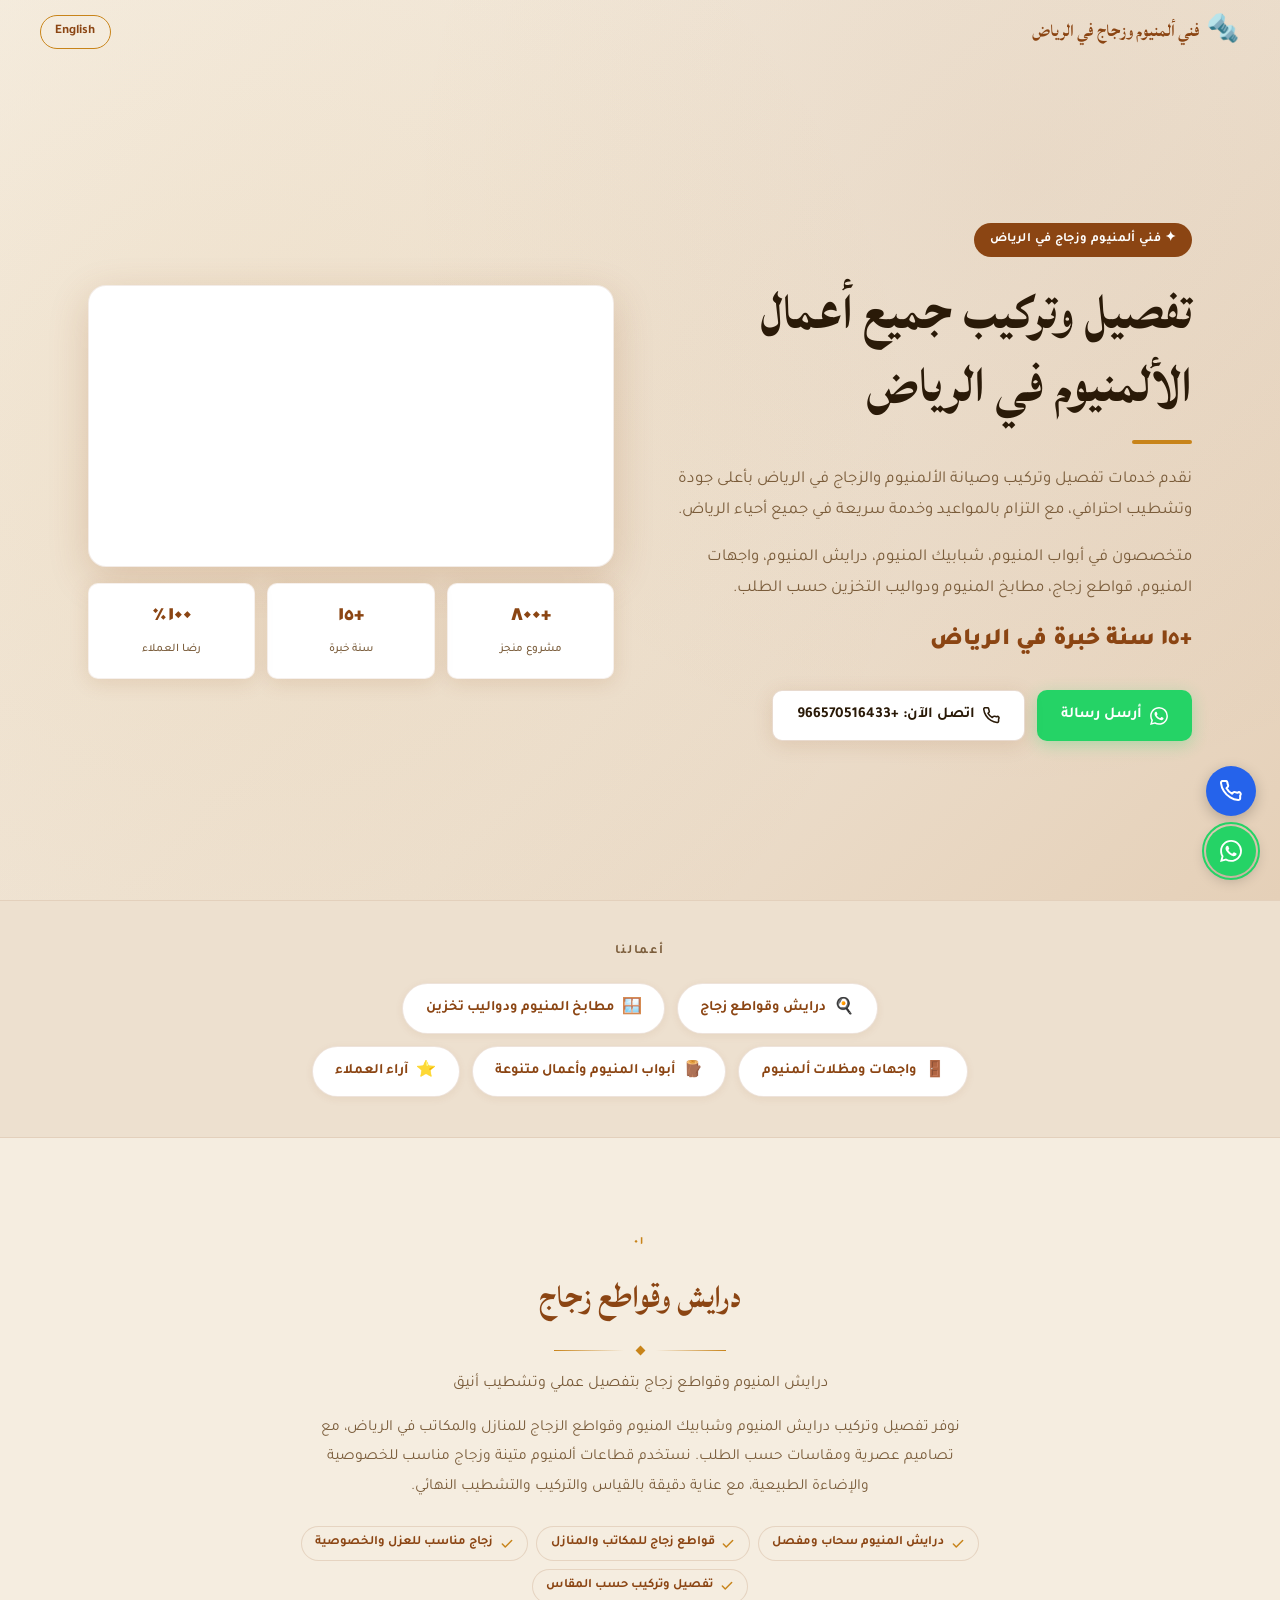
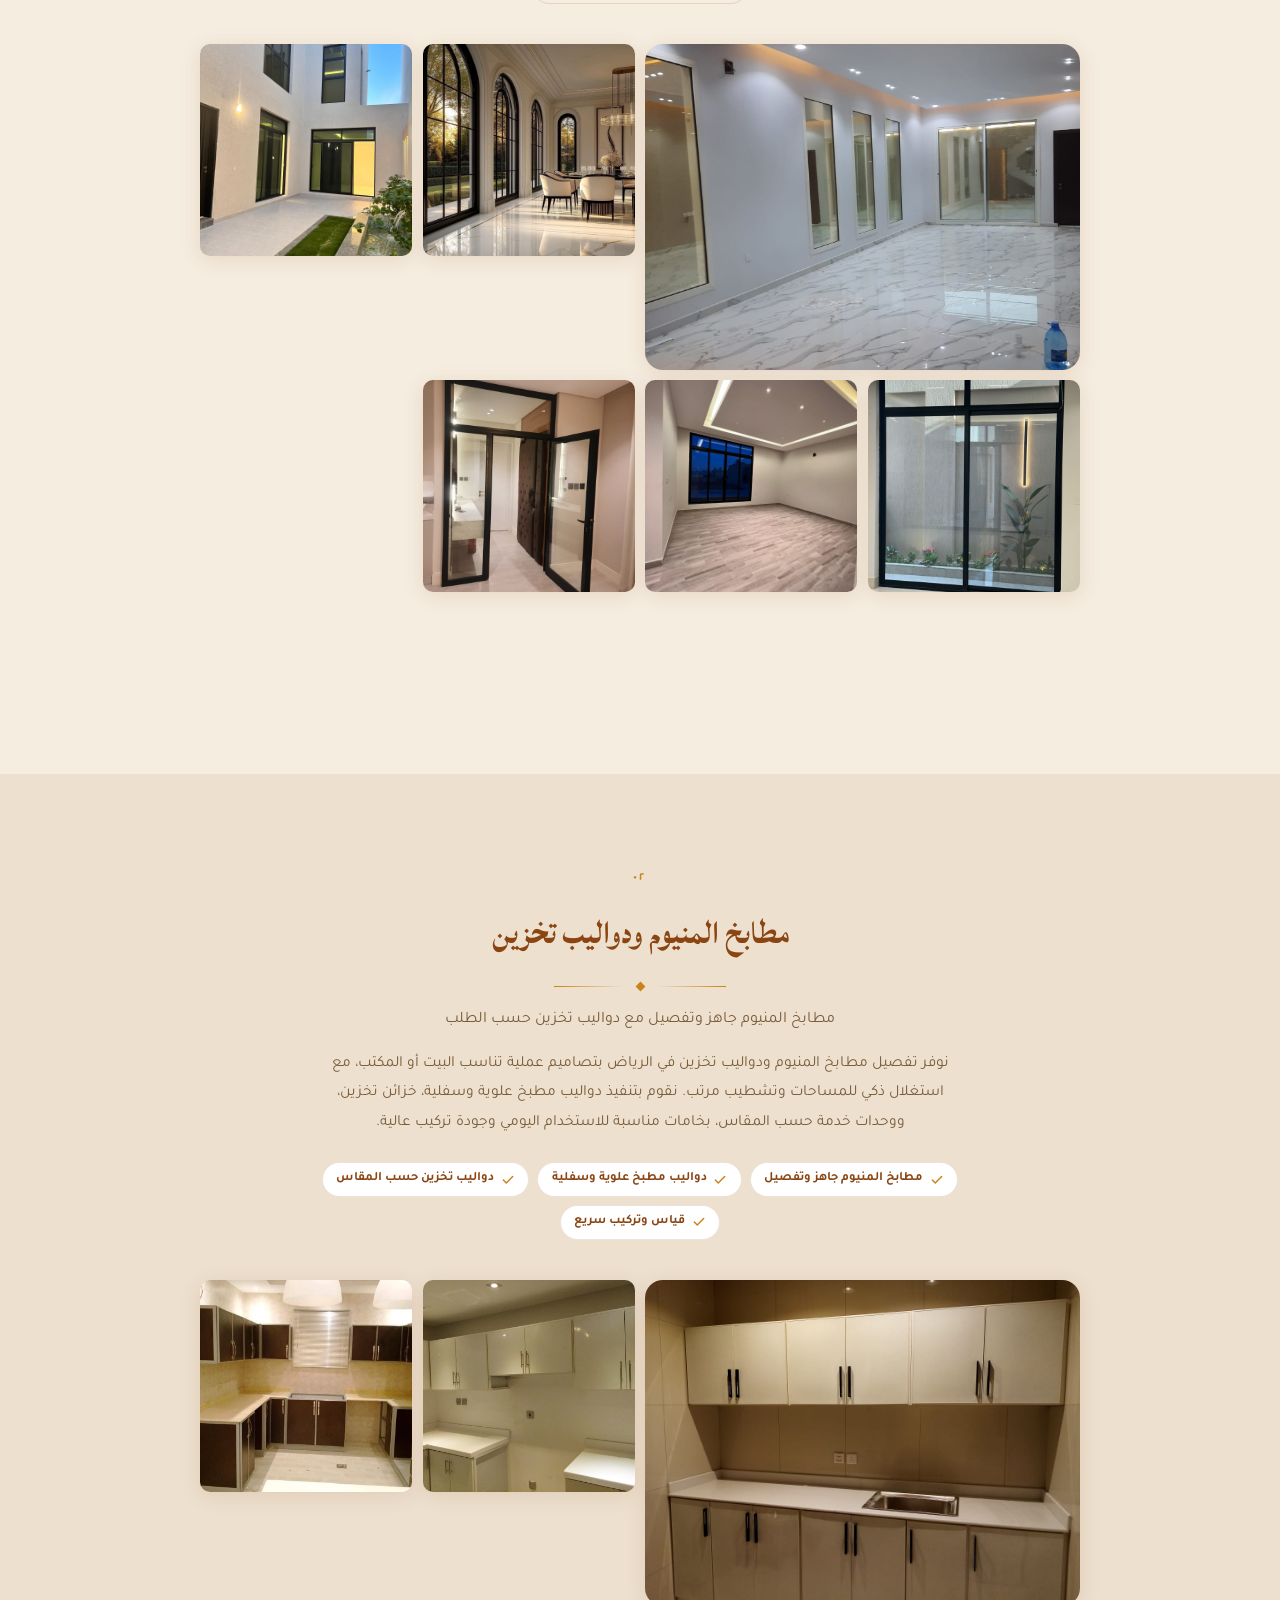
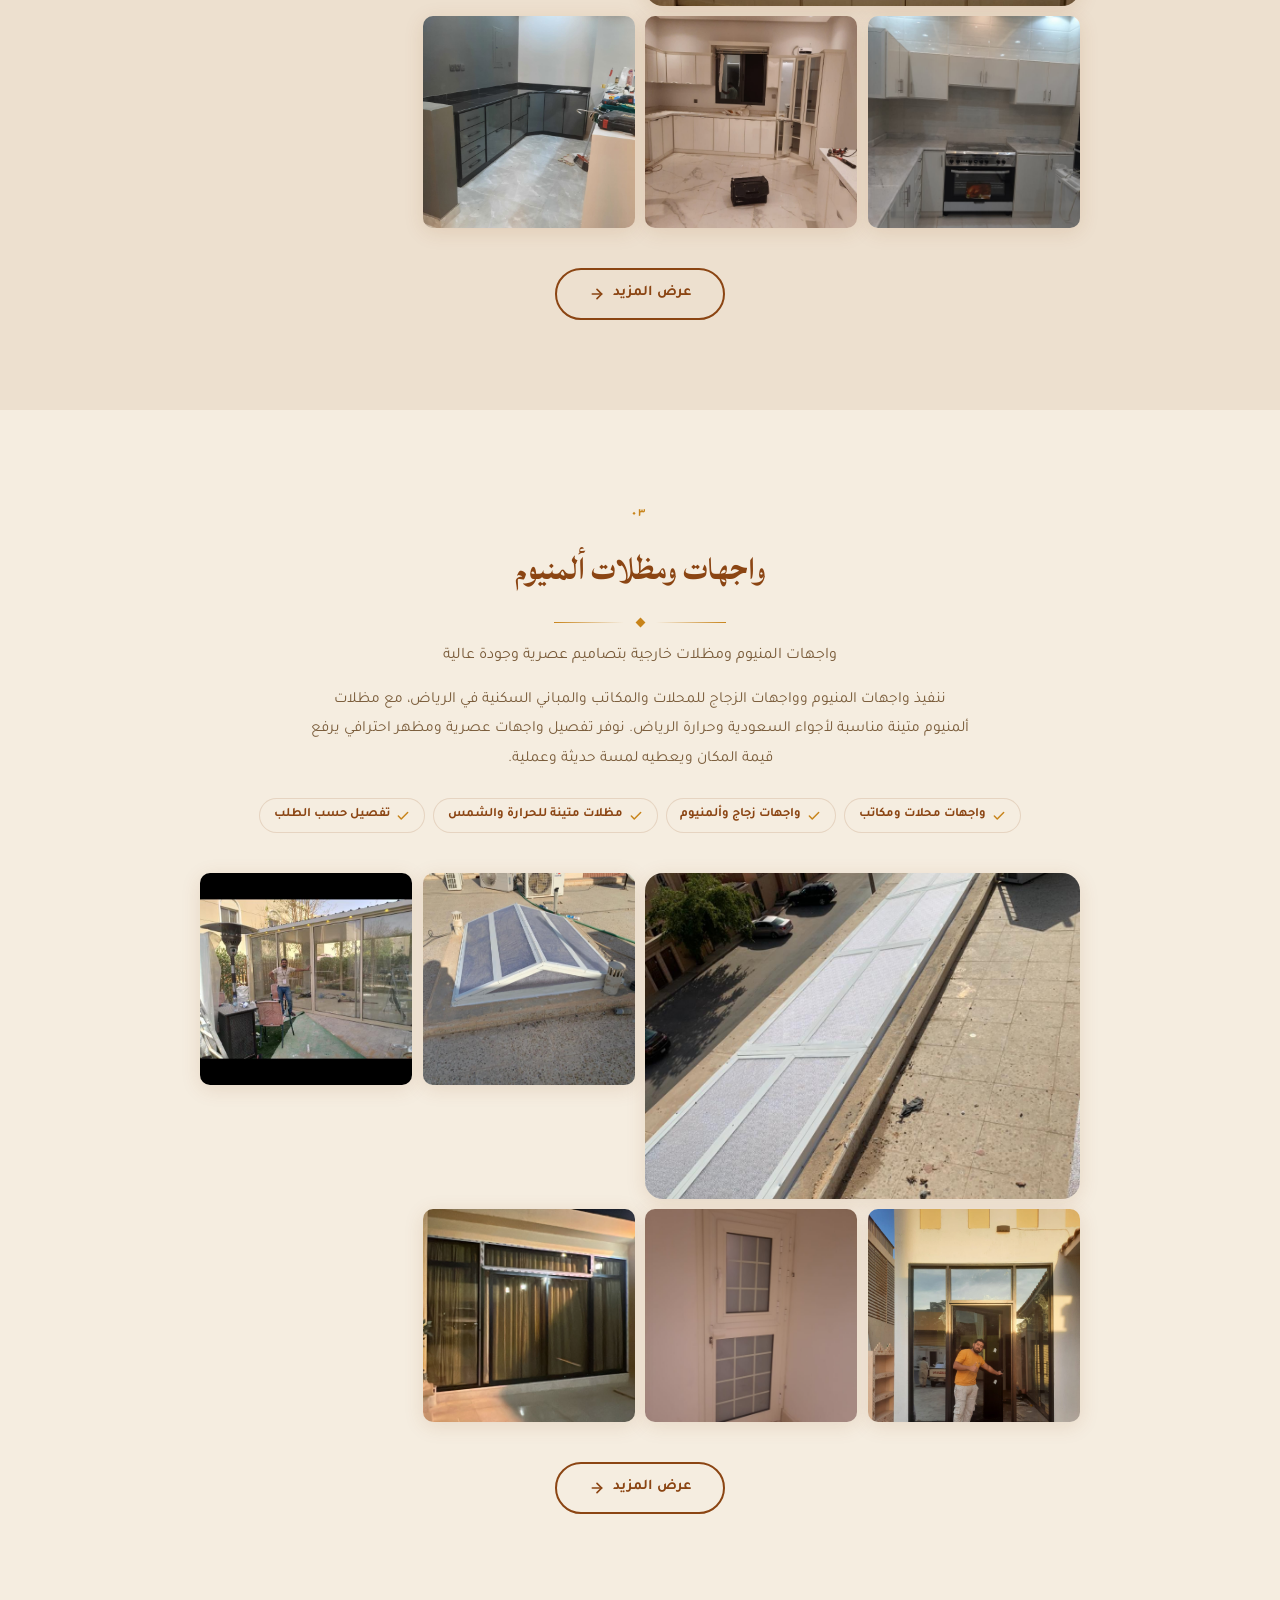
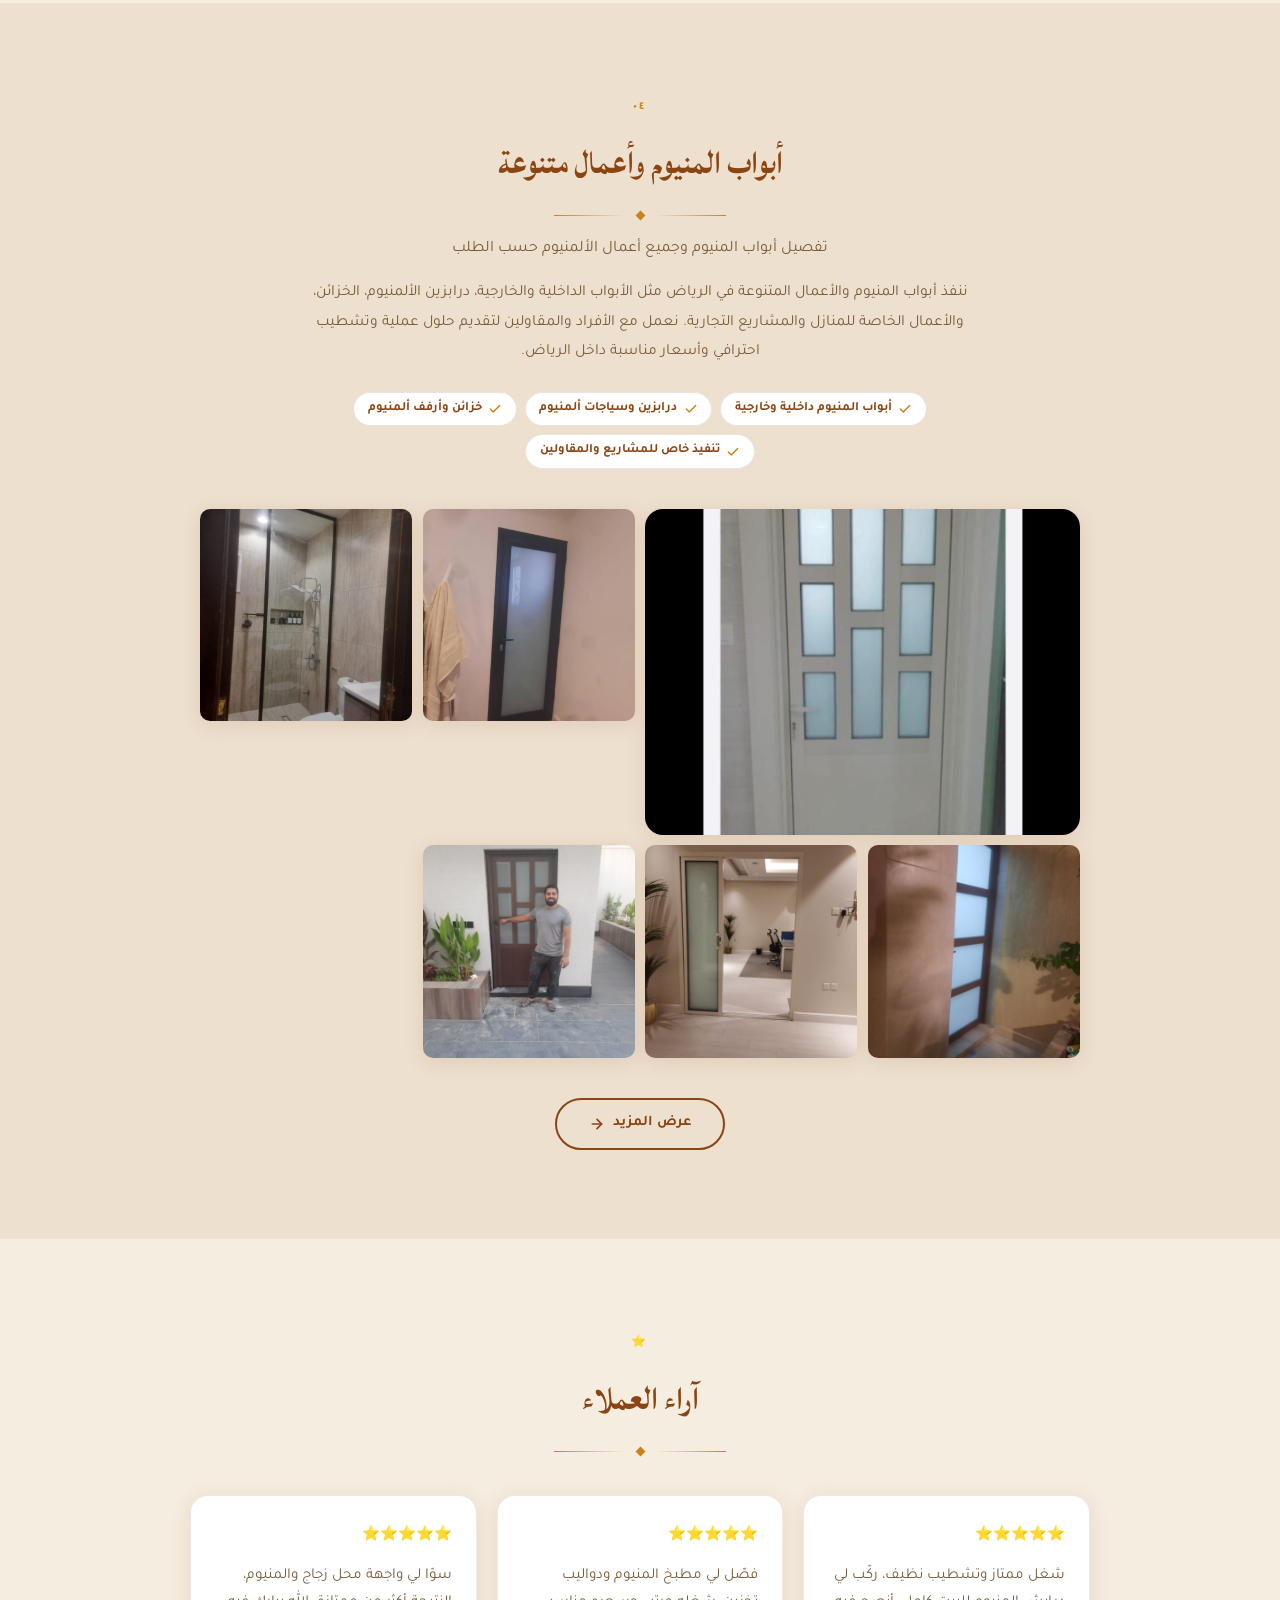
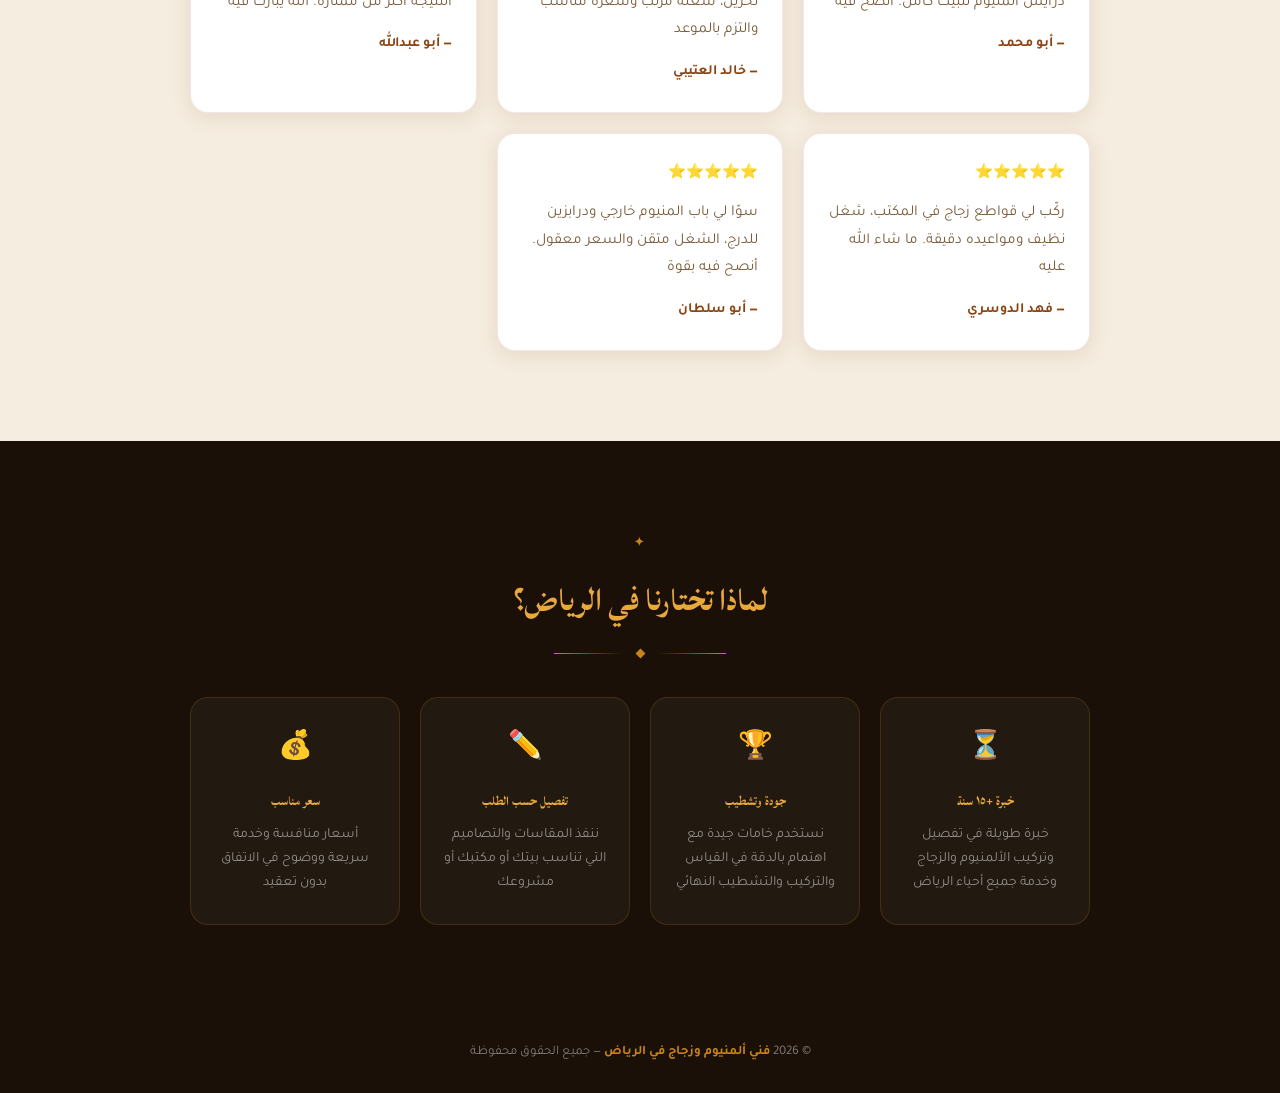
==== index.html @ 31d403f0 "rebuild whole" ====
<!DOCTYPE html>
<html lang="ar" dir="rtl">
<head>
  <meta charset="UTF-8">
  <meta name="viewport" content="width=device-width, initial-scale=1.0, viewport-fit=cover">
  <meta http-equiv="X-UA-Compatible" content="IE=edge">

  <title>فني ألمنيوم وزجاج في الرياض | درايش وقواطع زجاج – واجهات ومظلات ألمنيوم</title>
  <meta name="description" content="فني ألمنيوم وزجاج في الرياض متخصص في تفصيل وتركيب أبواب المنيوم وشبابيك المنيوم ودرايش المنيوم وواجهات المنيوم وقواطع زجاج ومطابخ المنيوم ودواليب تخزين. خدمة سريعة وجودة عالية في جميع أحياء الرياض.">
  <meta name="keywords" content="فني المنيوم الرياض,ألمنيوم الرياض,ابواب المنيوم الرياض,شبابيك المنيوم الرياض,درايش المنيوم الرياض,واجهات المنيوم الرياض,قواطع زجاج الرياض,مطابخ المنيوم الرياض,دواليب تخزين الرياض,تفصيل المنيوم الرياض,تركيب المنيوم الرياض,زجاج والمنيوم السعودية,محل المنيوم الرياض,ورشة المنيوم الرياض,صيانة المنيوم الرياض,المنيوم شمال الرياض,المنيوم جنوب الرياض,المنيوم شرق الرياض,المنيوم غرب الرياض,مقاول المنيوم الرياض,افضل فني المنيوم الرياض,المنيوم رخيص الرياض,شركة المنيوم الرياض,زجاج سيكوريت الرياض,مظلات المنيوم الرياض,درابزين المنيوم الرياض">
  <meta name="robots" content="index, follow, max-snippet:-1, max-image-preview:large">
  <meta name="author" content="فني ألمنيوم وزجاج في الرياض">

  <meta name="geo.region" content="SA-01">
  <meta name="geo.placename" content="Riyadh, Saudi Arabia">
  <meta name="geo.position" content="24.786028;46.684167">
  <meta name="ICBM" content="24.786028, 46.684167">

  <link rel="canonical" href="https://www.aluminumfabricatorriydh.com/">
  <link rel="alternate" hreflang="ar" href="/">
  <link rel="alternate" hreflang="en" href="/en/">
  <link rel="alternate" hreflang="x-default" href="https://www.aluminumfabricatorriydh.com/">

  <meta property="og:type" content="website">
  <meta property="og:url" content="https://www.aluminumfabricatorriydh.com/">
  <meta property="og:title" content="فني ألمنيوم وزجاج في الرياض">
  <meta property="og:description" content="فني ألمنيوم وزجاج في الرياض متخصص في تفصيل وتركيب أبواب المنيوم وشبابيك المنيوم ودرايش المنيوم وواجهات المنيوم وقواطع زجاج ومطابخ المنيوم ودواليب تخزين. خدمة سريعة وجودة عالية في جميع أحياء الرياض.">
  <meta property="og:image" content="https://www.aluminumfabricatorriydh.com/images/og.jpg">
  <meta property="og:locale" content="ar">

  <meta name="twitter:card" content="summary_large_image">
  <meta name="twitter:title" content="فني ألمنيوم وزجاج في الرياض">
  <meta name="twitter:description" content="فني ألمنيوم وزجاج في الرياض متخصص في تفصيل وتركيب أبواب المنيوم وشبابيك المنيوم ودرايش المنيوم وواجهات المنيوم وقواطع زجاج ومطابخ المنيوم ودواليب تخزين. خدمة سريعة وجودة عالية في جميع أحياء الرياض.">
  <meta name="twitter:image" content="https://www.aluminumfabricatorriydh.com/images/og.jpg">

  <script type="application/ld+json">
  {
    "@context":"https://schema.org",
    "@type":"LocalBusiness",
    "name":"فني ألمنيوم وزجاج في الرياض",
    "description":"فني ألمنيوم وزجاج في الرياض متخصص في تفصيل وتركيب أبواب المنيوم وشبابيك المنيوم ودرايش المنيوم وواجهات المنيوم وقواطع زجاج ومطابخ المنيوم ودواليب تخزين. خدمة سريعة وجودة عالية في جميع أحياء الرياض.",
    "url":"https://www.aluminumfabricatorriydh.com/",
    "telephone":"+966570516433",
    "image":"https://www.aluminumfabricatorriydh.com/images/og.jpg",
    "address":{
      "@type":"PostalAddress",
      "addressLocality":"الرياض",
      "addressRegion":"منطقة الرياض",
      "addressCountry":"SA",
      "postalCode":"11564"
    },
    "geo":{
      "@type":"GeoCoordinates",
      "latitude":"24.786028",
      "longitude":"46.684167"
    },
    "areaServed":[
      {"@type":"City","name":"الرياض"},
      {"@type":"City","name":"Riyadh"},
      {"@type":"Place","name":"شمال الرياض"},
      {"@type":"Place","name":"جنوب الرياض"},
      {"@type":"Place","name":"شرق الرياض"},
      {"@type":"Place","name":"غرب الرياض"}
    ],
    "aggregateRating":{
      "@type":"AggregateRating",
      "ratingValue":"4.9",
      "reviewCount":"87",
      "bestRating":"5"
    },
    "priceRange":"$$",
    "openingHours":"Sa-Th 08:00-20:00",
    "hasOfferCatalog":{
      "@type":"OfferCatalog",
      "name":"أعمالنا",
      "itemListElement":[
        {"@type":"Offer","itemOffered":{"@type":"Service","name":"درايش وقواطع زجاج"}},
        {"@type":"Offer","itemOffered":{"@type":"Service","name":"مطابخ المنيوم ودواليب تخزين"}},
        {"@type":"Offer","itemOffered":{"@type":"Service","name":"واجهات ومظلات ألمنيوم"}},
        {"@type":"Offer","itemOffered":{"@type":"Service","name":"أبواب المنيوم وأعمال متنوعة"}}
      ]
    }
  }
  </script>

  <link rel="preconnect" href="https://fonts.googleapis.com">
  <link rel="preconnect" href="https://fonts.gstatic.com" crossorigin>
  <link rel="stylesheet" href="/css/main.css">
  <link rel="icon" type="image/png" href="/images/favicon.png">
</head>
<body>

<!-- NAV -->
<nav class="nav" role="navigation" aria-label="Main navigation">
  <a href="/" class="nav__logo">
    <span class="nav__logo-icon">🔩</span>
    فني ألمنيوم وزجاج في الرياض
  </a>
  <a href="/en/" class="lang-switch" aria-label="Switch language">English</a>
</nav>

<!-- HERO -->
<section id="hero" class="hero" aria-label="Hero">
  <div class="hero__inner">
    <div class="hero__visual animate">
      <div class="hero__map-card">
        <iframe src="https://maps.google.com/maps?q=24.786028,46.684167&z=15&output=embed" allowfullscreen loading="lazy" referrerpolicy="no-referrer-when-downgrade" title="موقعنا" aria-label="خريطة موقعنا"></iframe>
      </div>
      <div class="hero__stats">
        <div class="hero__stat">
          <span class="hero__stat-num">+٨٠٠</span>
          <span class="hero__stat-label">مشروع منجز</span>
        </div>
        <div class="hero__stat">
          <span class="hero__stat-num">+١٥</span>
          <span class="hero__stat-label">سنة خبرة</span>
        </div>
        <div class="hero__stat">
          <span class="hero__stat-num">١٠٠٪</span>
          <span class="hero__stat-label">رضا العملاء</span>
        </div>
      </div>
    </div>
    <div class="hero__text animate">
      <span class="hero__badge">✦ فني ألمنيوم وزجاج في الرياض</span>
      <h1 class="hero__heading">تفصيل وتركيب جميع أعمال الألمنيوم في الرياض</h1>
      <div class="hero__divider"></div>
      <p class="hero__desc">نقدم خدمات تفصيل وتركيب وصيانة الألمنيوم والزجاج في الرياض بأعلى جودة وتشطيب احترافي، مع التزام بالمواعيد وخدمة سريعة في جميع أحياء الرياض.</p>
      <p class="hero__desc">متخصصون في أبواب المنيوم، شبابيك المنيوم، درايش المنيوم، واجهات المنيوم، قواطع زجاج، مطابخ المنيوم ودواليب التخزين حسب الطلب.</p>
      <p class="hero__years">+١٥ سنة خبرة في الرياض</p>
      <div class="hero__btns">
        <a href="https://wa.me/966570516433" target="_blank" rel="noopener noreferrer" class="hero__btn hero__btn--wa">
          <svg width="18" height="18" viewBox="0 0 24 24" fill="currentColor" aria-hidden="true"><path d="M17.472 14.382c-.297-.149-1.758-.867-2.03-.967-.273-.099-.471-.148-.67.15-.197.297-.767.966-.94 1.164-.173.199-.347.223-.644.075-.297-.15-1.255-.463-2.39-1.475-.883-.788-1.48-1.761-1.653-2.059-.173-.297-.018-.458.13-.606.134-.133.298-.347.446-.52.149-.174.198-.298.298-.497.099-.198.05-.371-.025-.52-.075-.149-.669-1.612-.916-2.207-.242-.579-.487-.5-.669-.51-.173-.008-.371-.01-.57-.01-.198 0-.52.074-.792.372-.272.297-1.04 1.016-1.04 2.479 0 1.462 1.065 2.875 1.213 3.074.149.198 2.096 3.2 5.077 4.487.709.306 1.262.489 1.694.625.712.227 1.36.195 1.871.118.571-.085 1.758-.719 2.006-1.413.248-.694.248-1.289.173-1.413-.074-.124-.272-.198-.57-.347m-5.421 7.403h-.004a9.87 9.87 0 01-5.031-1.378l-.361-.214-3.741.982.998-3.648-.235-.374a9.86 9.86 0 01-1.51-5.26c.001-5.45 4.436-9.884 9.888-9.884 2.64 0 5.122 1.03 6.988 2.898a9.825 9.825 0 012.893 6.994c-.003 5.45-4.437 9.884-9.885 9.884m8.413-18.297A11.815 11.815 0 0012.05 0C5.495 0 .16 5.335.157 11.892c0 2.096.547 4.142 1.588 5.945L.057 24l6.305-1.654a11.882 11.882 0 005.683 1.448h.005c6.554 0 11.89-5.335 11.893-11.893a11.821 11.821 0 00-3.48-8.413z"/></svg>
          أرسل رسالة
        </a>
        <a href="tel:+966570516433" class="hero__btn hero__btn--phone">
          <svg width="17" height="17" viewBox="0 0 24 24" fill="none" stroke="currentColor" stroke-width="2.2" stroke-linecap="round" stroke-linejoin="round" aria-hidden="true"><path d="M22 16.92v3a2 2 0 01-2.18 2 19.79 19.79 0 01-8.63-3.07A19.5 19.5 0 014.15 12 19.79 19.79 0 011.08 3.33 2 2 0 013.06 1h3a2 2 0 012 1.72c.127.96.361 1.903.7 2.81a2 2 0 01-.45 2.11L7.09 8.91a16 16 0 006 6l1.27-1.27a2 2 0 012.11-.45c.907.339 1.85.573 2.81.7A2 2 0 0122 16.92z"/></svg>
          اتصل الآن: +966570516433
        </a>
      </div>
    </div>
  </div>
</section>

<!-- SECTION NAV -->
<nav class="section-nav" aria-label="Jump to section">
  <p class="section-nav__title">أعمالنا</p>
  <div class="section-nav__grid">
    <a href="#section-1" class="section-nav__btn"><span class="section-nav__btn-icon">🍳</span> درايش وقواطع زجاج</a>
    <a href="#section-2" class="section-nav__btn"><span class="section-nav__btn-icon">🪟</span> مطابخ المنيوم ودواليب تخزين</a>
    <a href="#section-3" class="section-nav__btn"><span class="section-nav__btn-icon">🚪</span> واجهات ومظلات ألمنيوم</a>
    <a href="#section-4" class="section-nav__btn"><span class="section-nav__btn-icon">🪵</span> أبواب المنيوم وأعمال متنوعة</a>
    <a href="#reviews" class="section-nav__btn"><span class="section-nav__btn-icon">⭐</span> آراء العملاء</a>
  </div>
</nav>

<!-- SECTION 1 -->
<section id="section-1" class="section" aria-labelledby="s1-heading">
  <div class="section__top animate">
    <div class="section__top-inner">
      <span class="section__label">٠١</span>
      <h2 class="section__title" id="s1-heading">درايش وقواطع زجاج</h2>
      <div class="ornament"><div class="ornament__diamond"></div></div>
      <p class="section__subtitle">درايش المنيوم وقواطع زجاج بتفصيل عملي وتشطيب أنيق</p>
      <p class="section__desc">نوفر تفصيل وتركيب درايش المنيوم وشبابيك المنيوم وقواطع الزجاج للمنازل والمكاتب في الرياض، مع تصاميم عصرية ومقاسات حسب الطلب. نستخدم قطاعات ألمنيوم متينة وزجاج مناسب للخصوصية والإضاءة الطبيعية، مع عناية دقيقة بالقياس والتركيب والتشطيب النهائي.</p>
      <ul class="section__features" aria-label="Key features">
        <li class="section__feature"><svg width="14" height="14" viewBox="0 0 24 24" fill="none" stroke="currentColor" stroke-width="2.5" stroke-linecap="round" stroke-linejoin="round" aria-hidden="true"><polyline points="20 6 9 17 4 12"/></svg> درايش المنيوم سحاب ومفصل</li>
        <li class="section__feature"><svg width="14" height="14" viewBox="0 0 24 24" fill="none" stroke="currentColor" stroke-width="2.5" stroke-linecap="round" stroke-linejoin="round" aria-hidden="true"><polyline points="20 6 9 17 4 12"/></svg> قواطع زجاج للمكاتب والمنازل</li>
        <li class="section__feature"><svg width="14" height="14" viewBox="0 0 24 24" fill="none" stroke="currentColor" stroke-width="2.5" stroke-linecap="round" stroke-linejoin="round" aria-hidden="true"><polyline points="20 6 9 17 4 12"/></svg> زجاج مناسب للعزل والخصوصية</li>
        <li class="section__feature"><svg width="14" height="14" viewBox="0 0 24 24" fill="none" stroke="currentColor" stroke-width="2.5" stroke-linecap="round" stroke-linejoin="round" aria-hidden="true"><polyline points="20 6 9 17 4 12"/></svg> تفصيل وتركيب حسب المقاس</li>
      </ul>
    </div>
  </div>
  <div class="gallery animate" role="list">
    <div class="gallery__item" data-src="/images/s1_1.jpeg" role="listitem button" tabindex="0" aria-label="View image 1"><img src="/images/s1_1.jpeg" alt="درايش وقواطع زجاج – 1" loading="lazy" width="600" height="450"><div class="gallery__item__overlay" aria-hidden="true"><div class="gallery__item__overlay-icon"><svg width="18" height="18" viewBox="0 0 24 24" fill="none" stroke="currentColor" stroke-width="2.5" stroke-linecap="round" stroke-linejoin="round"><circle cx="11" cy="11" r="8"/><line x1="21" y1="21" x2="16.65" y2="16.65"/><line x1="11" y1="8" x2="11" y2="14"/><line x1="8" y1="11" x2="14" y2="11"/></svg></div></div></div>
    <div class="gallery__item" data-src="/images/s1_2.jpeg" role="listitem button" tabindex="0" aria-label="View image 2"><img src="/images/s1_2.jpeg" alt="درايش وقواطع زجاج – 2" loading="lazy" width="600" height="450"><div class="gallery__item__overlay" aria-hidden="true"><div class="gallery__item__overlay-icon"><svg width="18" height="18" viewBox="0 0 24 24" fill="none" stroke="currentColor" stroke-width="2.5" stroke-linecap="round" stroke-linejoin="round"><circle cx="11" cy="11" r="8"/><line x1="21" y1="21" x2="16.65" y2="16.65"/><line x1="11" y1="8" x2="11" y2="14"/><line x1="8" y1="11" x2="14" y2="11"/></svg></div></div></div>
    <div class="gallery__item" data-src="/images/s1_n.jpeg" role="listitem button" tabindex="0" aria-label="View image 3"><img src="/images/s1_n.jpeg" alt="درايش وقواطع زجاج – 3" loading="lazy" width="600" height="450"><div class="gallery__item__overlay" aria-hidden="true"><div class="gallery__item__overlay-icon"><svg width="18" height="18" viewBox="0 0 24 24" fill="none" stroke="currentColor" stroke-width="2.5" stroke-linecap="round" stroke-linejoin="round"><circle cx="11" cy="11" r="8"/><line x1="21" y1="21" x2="16.65" y2="16.65"/><line x1="11" y1="8" x2="11" y2="14"/><line x1="8" y1="11" x2="14" y2="11"/></svg></div></div></div>
    <div class="gallery__item" data-src="/images/s1_n2.jpeg" role="listitem button" tabindex="0" aria-label="View image 4"><img src="/images/s1_n2.jpeg" alt="درايش وقواطع زجاج – 4" loading="lazy" width="600" height="450"><div class="gallery__item__overlay" aria-hidden="true"><div class="gallery__item__overlay-icon"><svg width="18" height="18" viewBox="0 0 24 24" fill="none" stroke="currentColor" stroke-width="2.5" stroke-linecap="round" stroke-linejoin="round"><circle cx="11" cy="11" r="8"/><line x1="21" y1="21" x2="16.65" y2="16.65"/><line x1="11" y1="8" x2="11" y2="14"/><line x1="8" y1="11" x2="14" y2="11"/></svg></div></div></div>
    <div class="gallery__item" data-src="/images/s1_n3.jpeg" role="listitem button" tabindex="0" aria-label="View image 5"><img src="/images/s1_n3.jpeg" alt="درايش وقواطع زجاج – 5" loading="lazy" width="600" height="450"><div class="gallery__item__overlay" aria-hidden="true"><div class="gallery__item__overlay-icon"><svg width="18" height="18" viewBox="0 0 24 24" fill="none" stroke="currentColor" stroke-width="2.5" stroke-linecap="round" stroke-linejoin="round"><circle cx="11" cy="11" r="8"/><line x1="21" y1="21" x2="16.65" y2="16.65"/><line x1="11" y1="8" x2="11" y2="14"/><line x1="8" y1="11" x2="14" y2="11"/></svg></div></div></div>
    <div class="gallery__item" data-src="/images/s1_6.jpeg" role="listitem button" tabindex="0" aria-label="View image 6"><img src="/images/s1_6.jpeg" alt="درايش وقواطع زجاج – 6" loading="lazy" width="600" height="450"><div class="gallery__item__overlay" aria-hidden="true"><div class="gallery__item__overlay-icon"><svg width="18" height="18" viewBox="0 0 24 24" fill="none" stroke="currentColor" stroke-width="2.5" stroke-linecap="round" stroke-linejoin="round"><circle cx="11" cy="11" r="8"/><line x1="21" y1="21" x2="16.65" y2="16.65"/><line x1="11" y1="8" x2="11" y2="14"/><line x1="8" y1="11" x2="14" y2="11"/></svg></div></div></div>
  </div>
  <div class="section__btn-wrap animate"><a href="https://wa.me/966570516433" target="_blank" rel="noopener noreferrer" class="btn-primary"><span>عرض المزيد</span><svg width="16" height="16" viewBox="0 0 24 24" fill="none" stroke="currentColor" stroke-width="2.5" stroke-linecap="round" stroke-linejoin="round" aria-hidden="true"><line x1="5" y1="12" x2="19" y2="12"/><polyline points="12 5 19 12 12 19"/></svg></a></div>
</section>

<!-- SECTION 2 -->
<section id="section-2" class="section section--alt" aria-labelledby="s2-heading">
  <div class="section__top animate">
    <div class="section__top-inner">
      <span class="section__label">٠٢</span>
      <h2 class="section__title" id="s2-heading">مطابخ المنيوم ودواليب تخزين</h2>
      <div class="ornament"><div class="ornament__diamond"></div></div>
      <p class="section__subtitle">مطابخ المنيوم جاهز وتفصيل مع دواليب تخزين حسب الطلب</p>
      <p class="section__desc">نوفر تفصيل مطابخ المنيوم ودواليب تخزين في الرياض بتصاميم عملية تناسب البيت أو المكتب، مع استغلال ذكي للمساحات وتشطيب مرتب. نقوم بتنفيذ دواليب مطبخ علوية وسفلية، خزائن تخزين، ووحدات خدمة حسب المقاس، بخامات مناسبة للاستخدام اليومي وجودة تركيب عالية.</p>
      <ul class="section__features" aria-label="Key features">
        <li class="section__feature"><svg width="14" height="14" viewBox="0 0 24 24" fill="none" stroke="currentColor" stroke-width="2.5" stroke-linecap="round" stroke-linejoin="round" aria-hidden="true"><polyline points="20 6 9 17 4 12"/></svg> مطابخ المنيوم جاهز وتفصيل</li>
        <li class="section__feature"><svg width="14" height="14" viewBox="0 0 24 24" fill="none" stroke="currentColor" stroke-width="2.5" stroke-linecap="round" stroke-linejoin="round" aria-hidden="true"><polyline points="20 6 9 17 4 12"/></svg> دواليب مطبخ علوية وسفلية</li>
        <li class="section__feature"><svg width="14" height="14" viewBox="0 0 24 24" fill="none" stroke="currentColor" stroke-width="2.5" stroke-linecap="round" stroke-linejoin="round" aria-hidden="true"><polyline points="20 6 9 17 4 12"/></svg> دواليب تخزين حسب المقاس</li>
        <li class="section__feature"><svg width="14" height="14" viewBox="0 0 24 24" fill="none" stroke="currentColor" stroke-width="2.5" stroke-linecap="round" stroke-linejoin="round" aria-hidden="true"><polyline points="20 6 9 17 4 12"/></svg> قياس وتركيب سريع</li>
      </ul>
    </div>
  </div>
  <div class="gallery animate" role="list">
    <div class="gallery__item" data-src="/images/s2_1.jpeg" role="listitem button" tabindex="0" aria-label="View image 1"><img src="/images/s2_1.jpeg" alt="مطابخ المنيوم ودواليب تخزين – 1" loading="lazy" width="600" height="450"><div class="gallery__item__overlay" aria-hidden="true"><div class="gallery__item__overlay-icon"><svg width="18" height="18" viewBox="0 0 24 24" fill="none" stroke="currentColor" stroke-width="2.5" stroke-linecap="round" stroke-linejoin="round"><circle cx="11" cy="11" r="8"/><line x1="21" y1="21" x2="16.65" y2="16.65"/><line x1="11" y1="8" x2="11" y2="14"/><line x1="8" y1="11" x2="14" y2="11"/></svg></div></div></div>
    <div class="gallery__item" data-src="/images/s2_2.jpeg" role="listitem button" tabindex="0" aria-label="View image 2"><img src="/images/s2_2.jpeg" alt="مطابخ المنيوم ودواليب تخزين – 2" loading="lazy" width="600" height="450"><div class="gallery__item__overlay" aria-hidden="true"><div class="gallery__item__overlay-icon"><svg width="18" height="18" viewBox="0 0 24 24" fill="none" stroke="currentColor" stroke-width="2.5" stroke-linecap="round" stroke-linejoin="round"><circle cx="11" cy="11" r="8"/><line x1="21" y1="21" x2="16.65" y2="16.65"/><line x1="11" y1="8" x2="11" y2="14"/><line x1="8" y1="11" x2="14" y2="11"/></svg></div></div></div>
    <div class="gallery__item" data-src="/images/s2_3.jpeg" role="listitem button" tabindex="0" aria-label="View image 3"><img src="/images/s2_3.jpeg" alt="مطابخ المنيوم ودواليب تخزين – 3" loading="lazy" width="600" height="450"><div class="gallery__item__overlay" aria-hidden="true"><div class="gallery__item__overlay-icon"><svg width="18" height="18" viewBox="0 0 24 24" fill="none" stroke="currentColor" stroke-width="2.5" stroke-linecap="round" stroke-linejoin="round"><circle cx="11" cy="11" r="8"/><line x1="21" y1="21" x2="16.65" y2="16.65"/><line x1="11" y1="8" x2="11" y2="14"/><line x1="8" y1="11" x2="14" y2="11"/></svg></div></div></div>
    <div class="gallery__item" data-src="/images/s2_4.jpeg" role="listitem button" tabindex="0" aria-label="View image 4"><img src="/images/s2_4.jpeg" alt="مطابخ المنيوم ودواليب تخزين – 4" loading="lazy" width="600" height="450"><div class="gallery__item__overlay" aria-hidden="true"><div class="gallery__item__overlay-icon"><svg width="18" height="18" viewBox="0 0 24 24" fill="none" stroke="currentColor" stroke-width="2.5" stroke-linecap="round" stroke-linejoin="round"><circle cx="11" cy="11" r="8"/><line x1="21" y1="21" x2="16.65" y2="16.65"/><line x1="11" y1="8" x2="11" y2="14"/><line x1="8" y1="11" x2="14" y2="11"/></svg></div></div></div>
    <div class="gallery__item" data-src="/images/s2_5.jpeg" role="listitem button" tabindex="0" aria-label="View image 5"><img src="/images/s2_5.jpeg" alt="مطابخ المنيوم ودواليب تخزين – 5" loading="lazy" width="600" height="450"><div class="gallery__item__overlay" aria-hidden="true"><div class="gallery__item__overlay-icon"><svg width="18" height="18" viewBox="0 0 24 24" fill="none" stroke="currentColor" stroke-width="2.5" stroke-linecap="round" stroke-linejoin="round"><circle cx="11" cy="11" r="8"/><line x1="21" y1="21" x2="16.65" y2="16.65"/><line x1="11" y1="8" x2="11" y2="14"/><line x1="8" y1="11" x2="14" y2="11"/></svg></div></div></div>
    <div class="gallery__item" data-src="/images/s2_6.jpeg" role="listitem button" tabindex="0" aria-label="View image 6"><img src="/images/s2_6.jpeg" alt="مطابخ المنيوم ودواليب تخزين – 6" loading="lazy" width="600" height="450"><div class="gallery__item__overlay" aria-hidden="true"><div class="gallery__item__overlay-icon"><svg width="18" height="18" viewBox="0 0 24 24" fill="none" stroke="currentColor" stroke-width="2.5" stroke-linecap="round" stroke-linejoin="round"><circle cx="11" cy="11" r="8"/><line x1="21" y1="21" x2="16.65" y2="16.65"/><line x1="11" y1="8" x2="11" y2="14"/><line x1="8" y1="11" x2="14" y2="11"/></svg></div></div></div>
  </div>
  <div class="section__btn-wrap animate"><a href="https://wa.me/966570516433" target="_blank" rel="noopener noreferrer" class="btn-primary"><span>عرض المزيد</span><svg width="16" height="16" viewBox="0 0 24 24" fill="none" stroke="currentColor" stroke-width="2.5" stroke-linecap="round" stroke-linejoin="round" aria-hidden="true"><line x1="5" y1="12" x2="19" y2="12"/><polyline points="12 5 19 12 12 19"/></svg></a></div>
</section>

<!-- SECTION 3 -->
<section id="section-3" class="section" aria-labelledby="s3-heading">
  <div class="section__top animate">
    <div class="section__top-inner">
      <span class="section__label">٠٣</span>
      <h2 class="section__title" id="s3-heading">واجهات ومظلات ألمنيوم</h2>
      <div class="ornament"><div class="ornament__diamond"></div></div>
      <p class="section__subtitle">واجهات المنيوم ومظلات خارجية بتصاميم عصرية وجودة عالية</p>
      <p class="section__desc">ننفيذ واجهات المنيوم وواجهات الزجاج للمحلات والمكاتب والمباني السكنية في الرياض، مع مظلات ألمنيوم متينة مناسبة لأجواء السعودية وحرارة الرياض. نوفر تفصيل واجهات عصرية ومظهر احترافي يرفع قيمة المكان ويعطيه لمسة حديثة وعملية.</p>
      <ul class="section__features" aria-label="Key features">
        <li class="section__feature"><svg width="14" height="14" viewBox="0 0 24 24" fill="none" stroke="currentColor" stroke-width="2.5" stroke-linecap="round" stroke-linejoin="round" aria-hidden="true"><polyline points="20 6 9 17 4 12"/></svg> واجهات محلات ومكاتب</li>
        <li class="section__feature"><svg width="14" height="14" viewBox="0 0 24 24" fill="none" stroke="currentColor" stroke-width="2.5" stroke-linecap="round" stroke-linejoin="round" aria-hidden="true"><polyline points="20 6 9 17 4 12"/></svg> واجهات زجاج وألمنيوم</li>
        <li class="section__feature"><svg width="14" height="14" viewBox="0 0 24 24" fill="none" stroke="currentColor" stroke-width="2.5" stroke-linecap="round" stroke-linejoin="round" aria-hidden="true"><polyline points="20 6 9 17 4 12"/></svg> مظلات متينة للحرارة والشمس</li>
        <li class="section__feature"><svg width="14" height="14" viewBox="0 0 24 24" fill="none" stroke="currentColor" stroke-width="2.5" stroke-linecap="round" stroke-linejoin="round" aria-hidden="true"><polyline points="20 6 9 17 4 12"/></svg> تفصيل حسب الطلب</li>
      </ul>
    </div>
  </div>
  <div class="gallery animate" role="list">
    <div class="gallery__item" data-src="/images/s3_1.jpeg" role="listitem button" tabindex="0" aria-label="View image 1"><img src="/images/s3_1.jpeg" alt="واجهات ومظلات ألمنيوم – 1" loading="lazy" width="600" height="450"><div class="gallery__item__overlay" aria-hidden="true"><div class="gallery__item__overlay-icon"><svg width="18" height="18" viewBox="0 0 24 24" fill="none" stroke="currentColor" stroke-width="2.5" stroke-linecap="round" stroke-linejoin="round"><circle cx="11" cy="11" r="8"/><line x1="21" y1="21" x2="16.65" y2="16.65"/><line x1="11" y1="8" x2="11" y2="14"/><line x1="8" y1="11" x2="14" y2="11"/></svg></div></div></div>
    <div class="gallery__item" data-src="/images/s3_2.jpeg" role="listitem button" tabindex="0" aria-label="View image 2"><img src="/images/s3_2.jpeg" alt="واجهات ومظلات ألمنيوم – 2" loading="lazy" width="600" height="450"><div class="gallery__item__overlay" aria-hidden="true"><div class="gallery__item__overlay-icon"><svg width="18" height="18" viewBox="0 0 24 24" fill="none" stroke="currentColor" stroke-width="2.5" stroke-linecap="round" stroke-linejoin="round"><circle cx="11" cy="11" r="8"/><line x1="21" y1="21" x2="16.65" y2="16.65"/><line x1="11" y1="8" x2="11" y2="14"/><line x1="8" y1="11" x2="14" y2="11"/></svg></div></div></div>
    <div class="gallery__item" data-src="/images/s3_7.jpeg" role="listitem button" tabindex="0" aria-label="View image 3"><img src="/images/s3_7.jpeg" alt="واجهات ومظلات ألمنيوم – 3" loading="lazy" width="600" height="450"><div class="gallery__item__overlay" aria-hidden="true"><div class="gallery__item__overlay-icon"><svg width="18" height="18" viewBox="0 0 24 24" fill="none" stroke="currentColor" stroke-width="2.5" stroke-linecap="round" stroke-linejoin="round"><circle cx="11" cy="11" r="8"/><line x1="21" y1="21" x2="16.65" y2="16.65"/><line x1="11" y1="8" x2="11" y2="14"/><line x1="8" y1="11" x2="14" y2="11"/></svg></div></div></div>
    <div class="gallery__item" data-src="/images/s3_4.jpeg" role="listitem button" tabindex="0" aria-label="View image 4"><img src="/images/s3_4.jpeg" alt="واجهات ومظلات ألمنيوم – 4" loading="lazy" width="600" height="450"><div class="gallery__item__overlay" aria-hidden="true"><div class="gallery__item__overlay-icon"><svg width="18" height="18" viewBox="0 0 24 24" fill="none" stroke="currentColor" stroke-width="2.5" stroke-linecap="round" stroke-linejoin="round"><circle cx="11" cy="11" r="8"/><line x1="21" y1="21" x2="16.65" y2="16.65"/><line x1="11" y1="8" x2="11" y2="14"/><line x1="8" y1="11" x2="14" y2="11"/></svg></div></div></div>
    <div class="gallery__item" data-src="/images/s3_5.jpeg" role="listitem button" tabindex="0" aria-label="View image 5"><img src="/images/s3_5.jpeg" alt="واجهات ومظلات ألمنيوم – 5" loading="lazy" width="600" height="450"><div class="gallery__item__overlay" aria-hidden="true"><div class="gallery__item__overlay-icon"><svg width="18" height="18" viewBox="0 0 24 24" fill="none" stroke="currentColor" stroke-width="2.5" stroke-linecap="round" stroke-linejoin="round"><circle cx="11" cy="11" r="8"/><line x1="21" y1="21" x2="16.65" y2="16.65"/><line x1="11" y1="8" x2="11" y2="14"/><line x1="8" y1="11" x2="14" y2="11"/></svg></div></div></div>
    <div class="gallery__item" data-src="/images/s3_6.jpeg" role="listitem button" tabindex="0" aria-label="View image 6"><img src="/images/s3_6.jpeg" alt="واجهات ومظلات ألمنيوم – 6" loading="lazy" width="600" height="450"><div class="gallery__item__overlay" aria-hidden="true"><div class="gallery__item__overlay-icon"><svg width="18" height="18" viewBox="0 0 24 24" fill="none" stroke="currentColor" stroke-width="2.5" stroke-linecap="round" stroke-linejoin="round"><circle cx="11" cy="11" r="8"/><line x1="21" y1="21" x2="16.65" y2="16.65"/><line x1="11" y1="8" x2="11" y2="14"/><line x1="8" y1="11" x2="14" y2="11"/></svg></div></div></div>
  </div>
  <div class="section__btn-wrap animate"><a href="https://wa.me/966570516433" target="_blank" rel="noopener noreferrer" class="btn-primary"><span>عرض المزيد</span><svg width="16" height="16" viewBox="0 0 24 24" fill="none" stroke="currentColor" stroke-width="2.5" stroke-linecap="round" stroke-linejoin="round" aria-hidden="true"><line x1="5" y1="12" x2="19" y2="12"/><polyline points="12 5 19 12 12 19"/></svg></a></div>
</section>

<!-- SECTION 4 -->
<section id="section-4" class="section section--alt" aria-labelledby="s4-heading">
  <div class="section__top animate">
    <div class="section__top-inner">
      <span class="section__label">٠٤</span>
      <h2 class="section__title" id="s4-heading">أبواب المنيوم وأعمال متنوعة</h2>
      <div class="ornament"><div class="ornament__diamond"></div></div>
      <p class="section__subtitle">تفصيل أبواب المنيوم وجميع أعمال الألمنيوم حسب الطلب</p>
      <p class="section__desc">ننفذ أبواب المنيوم والأعمال المتنوعة في الرياض مثل الأبواب الداخلية والخارجية، درابزين الألمنيوم، الخزائن، والأعمال الخاصة للمنازل والمشاريع التجارية. نعمل مع الأفراد والمقاولين لتقديم حلول عملية وتشطيب احترافي وأسعار مناسبة داخل الرياض.</p>
      <ul class="section__features" aria-label="Key features">
        <li class="section__feature"><svg width="14" height="14" viewBox="0 0 24 24" fill="none" stroke="currentColor" stroke-width="2.5" stroke-linecap="round" stroke-linejoin="round" aria-hidden="true"><polyline points="20 6 9 17 4 12"/></svg> أبواب المنيوم داخلية وخارجية</li>
        <li class="section__feature"><svg width="14" height="14" viewBox="0 0 24 24" fill="none" stroke="currentColor" stroke-width="2.5" stroke-linecap="round" stroke-linejoin="round" aria-hidden="true"><polyline points="20 6 9 17 4 12"/></svg> درابزين وسياجات ألمنيوم</li>
        <li class="section__feature"><svg width="14" height="14" viewBox="0 0 24 24" fill="none" stroke="currentColor" stroke-width="2.5" stroke-linecap="round" stroke-linejoin="round" aria-hidden="true"><polyline points="20 6 9 17 4 12"/></svg> خزائن وأرفف ألمنيوم</li>
        <li class="section__feature"><svg width="14" height="14" viewBox="0 0 24 24" fill="none" stroke="currentColor" stroke-width="2.5" stroke-linecap="round" stroke-linejoin="round" aria-hidden="true"><polyline points="20 6 9 17 4 12"/></svg> تنفيذ خاص للمشاريع والمقاولين</li>
      </ul>
    </div>
  </div>
  <div class="gallery animate" role="list">
    <div class="gallery__item" data-src="/images/s4_1.jpeg" role="listitem button" tabindex="0" aria-label="View image 1"><img src="/images/s4_1.jpeg" alt="أبواب المنيوم وأعمال متنوعة – 1" loading="lazy" width="600" height="450"><div class="gallery__item__overlay" aria-hidden="true"><div class="gallery__item__overlay-icon"><svg width="18" height="18" viewBox="0 0 24 24" fill="none" stroke="currentColor" stroke-width="2.5" stroke-linecap="round" stroke-linejoin="round"><circle cx="11" cy="11" r="8"/><line x1="21" y1="21" x2="16.65" y2="16.65"/><line x1="11" y1="8" x2="11" y2="14"/><line x1="8" y1="11" x2="14" y2="11"/></svg></div></div></div>
    <div class="gallery__item" data-src="/images/s4_2.jpeg" role="listitem button" tabindex="0" aria-label="View image 2"><img src="/images/s4_2.jpeg" alt="أبواب المنيوم وأعمال متنوعة – 2" loading="lazy" width="600" height="450"><div class="gallery__item__overlay" aria-hidden="true"><div class="gallery__item__overlay-icon"><svg width="18" height="18" viewBox="0 0 24 24" fill="none" stroke="currentColor" stroke-width="2.5" stroke-linecap="round" stroke-linejoin="round"><circle cx="11" cy="11" r="8"/><line x1="21" y1="21" x2="16.65" y2="16.65"/><line x1="11" y1="8" x2="11" y2="14"/><line x1="8" y1="11" x2="14" y2="11"/></svg></div></div></div>
    <div class="gallery__item" data-src="/images/s4_3.jpeg" role="listitem button" tabindex="0" aria-label="View image 3"><img src="/images/s4_3.jpeg" alt="أبواب المنيوم وأعمال متنوعة – 3" loading="lazy" width="600" height="450"><div class="gallery__item__overlay" aria-hidden="true"><div class="gallery__item__overlay-icon"><svg width="18" height="18" viewBox="0 0 24 24" fill="none" stroke="currentColor" stroke-width="2.5" stroke-linecap="round" stroke-linejoin="round"><circle cx="11" cy="11" r="8"/><line x1="21" y1="21" x2="16.65" y2="16.65"/><line x1="11" y1="8" x2="11" y2="14"/><line x1="8" y1="11" x2="14" y2="11"/></svg></div></div></div>
    <div class="gallery__item" data-src="/images/s4_4.jpeg" role="listitem button" tabindex="0" aria-label="View image 4"><img src="/images/s4_4.jpeg" alt="أبواب المنيوم وأعمال متنوعة – 4" loading="lazy" width="600" height="450"><div class="gallery__item__overlay" aria-hidden="true"><div class="gallery__item__overlay-icon"><svg width="18" height="18" viewBox="0 0 24 24" fill="none" stroke="currentColor" stroke-width="2.5" stroke-linecap="round" stroke-linejoin="round"><circle cx="11" cy="11" r="8"/><line x1="21" y1="21" x2="16.65" y2="16.65"/><line x1="11" y1="8" x2="11" y2="14"/><line x1="8" y1="11" x2="14" y2="11"/></svg></div></div></div>
    <div class="gallery__item" data-src="/images/s4_5.jpeg" role="listitem button" tabindex="0" aria-label="View image 5"><img src="/images/s4_5.jpeg" alt="أبواب المنيوم وأعمال متنوعة – 5" loading="lazy" width="600" height="450"><div class="gallery__item__overlay" aria-hidden="true"><div class="gallery__item__overlay-icon"><svg width="18" height="18" viewBox="0 0 24 24" fill="none" stroke="currentColor" stroke-width="2.5" stroke-linecap="round" stroke-linejoin="round"><circle cx="11" cy="11" r="8"/><line x1="21" y1="21" x2="16.65" y2="16.65"/><line x1="11" y1="8" x2="11" y2="14"/><line x1="8" y1="11" x2="14" y2="11"/></svg></div></div></div>
    <div class="gallery__item" data-src="/images/s4_6.jpeg" role="listitem button" tabindex="0" aria-label="View image 6"><img src="/images/s4_6.jpeg" alt="أبواب المنيوم وأعمال متنوعة – 6" loading="lazy" width="600" height="450"><div class="gallery__item__overlay" aria-hidden="true"><div class="gallery__item__overlay-icon"><svg width="18" height="18" viewBox="0 0 24 24" fill="none" stroke="currentColor" stroke-width="2.5" stroke-linecap="round" stroke-linejoin="round"><circle cx="11" cy="11" r="8"/><line x1="21" y1="21" x2="16.65" y2="16.65"/><line x1="11" y1="8" x2="11" y2="14"/><line x1="8" y1="11" x2="14" y2="11"/></svg></div></div></div>
  </div>
  <div class="section__btn-wrap animate"><a href="https://wa.me/966570516433" target="_blank" rel="noopener noreferrer" class="btn-primary"><span>عرض المزيد</span><svg width="16" height="16" viewBox="0 0 24 24" fill="none" stroke="currentColor" stroke-width="2.5" stroke-linecap="round" stroke-linejoin="round" aria-hidden="true"><line x1="5" y1="12" x2="19" y2="12"/><polyline points="12 5 19 12 12 19"/></svg></a></div>
</section>

<!-- REVIEWS -->
<section id="reviews" class="section" aria-labelledby="reviews-heading">
  <div class="section__top animate">
    <div>
      <span class="section__label">⭐</span>
      <h2 class="section__title" id="reviews-heading">آراء العملاء</h2>
      <div class="ornament"><div class="ornament__diamond"></div></div>
    </div>
  </div>
  <div class="reviews__grid">
    <div class="reviews__card animate"><div class="reviews__stars">⭐⭐⭐⭐⭐</div><p class="reviews__text">شغل ممتاز وتشطيب نظيف، ركّب لي درايش المنيوم للبيت كامل. أنصح فيه</p><p class="reviews__name">— أبو محمد</p></div>
    <div class="reviews__card animate"><div class="reviews__stars">⭐⭐⭐⭐⭐</div><p class="reviews__text">فصّل لي مطبخ المنيوم ودواليب تخزين، شغله مرتب وسعره مناسب والتزم بالموعد</p><p class="reviews__name">— خالد العتيبي</p></div>
    <div class="reviews__card animate"><div class="reviews__stars">⭐⭐⭐⭐⭐</div><p class="reviews__text">سوّا لي واجهة محل زجاج والمنيوم، النتيجة أكثر من ممتازة. الله يبارك فيه</p><p class="reviews__name">— أبو عبدالله</p></div>
    <div class="reviews__card animate"><div class="reviews__stars">⭐⭐⭐⭐⭐</div><p class="reviews__text">ركّب لي قواطع زجاج في المكتب، شغل نظيف ومواعيده دقيقة. ما شاء الله عليه</p><p class="reviews__name">— فهد الدوسري</p></div>
    <div class="reviews__card animate"><div class="reviews__stars">⭐⭐⭐⭐⭐</div><p class="reviews__text">سوّا لي باب المنيوم خارجي ودرابزين للدرج، الشغل متقن والسعر معقول. أنصح فيه بقوة</p><p class="reviews__name">— أبو سلطان</p></div>
  </div>
</section>

<!-- WHY US -->
<section id="why-us" class="section whyus" aria-labelledby="whyus-heading">
  <div class="section__top animate">
    <div>
      <span class="section__label">✦</span>
      <h2 class="section__title" id="whyus-heading">لماذا تختارنا في الرياض؟</h2>
      <div class="ornament"><div class="ornament__diamond"></div></div>
    </div>
  </div>
  <div class="whyus__grid">
    <div class="whyus__card animate"><div class="whyus__icon">⏳</div><h3>خبرة +١٥ سنة</h3><p>خبرة طويلة في تفصيل وتركيب الألمنيوم والزجاج وخدمة جميع أحياء الرياض</p></div>
    <div class="whyus__card animate"><div class="whyus__icon">🏆</div><h3>جودة وتشطيب</h3><p>نستخدم خامات جيدة مع اهتمام بالدقة في القياس والتركيب والتشطيب النهائي</p></div>
    <div class="whyus__card animate"><div class="whyus__icon">✏️</div><h3>تفصيل حسب الطلب</h3><p>ننفذ المقاسات والتصاميم التي تناسب بيتك أو مكتبك أو مشروعك</p></div>
    <div class="whyus__card animate"><div class="whyus__icon">💰</div><h3>سعر مناسب</h3><p>أسعار منافسة وخدمة سريعة ووضوح في الاتفاق بدون تعقيد</p></div>
  </div>
</section>

<!-- FLOATING BUTTONS -->
<div class="floating-btns" aria-label="Quick contact">
  <a href="tel:+966570516433" class="float-btn float-btn--phone" data-label="اتصل الآن" aria-label="اتصل الآن">
    <svg width="22" height="22" viewBox="0 0 24 24" fill="none" stroke="currentColor" stroke-width="2.2" stroke-linecap="round" stroke-linejoin="round"><path d="M22 16.92v3a2 2 0 01-2.18 2 19.79 19.79 0 01-8.63-3.07A19.5 19.5 0 014.15 12 19.79 19.79 0 011.08 3.33 2 2 0 013.06 1h3a2 2 0 012 1.72c.127.96.361 1.903.7 2.81a2 2 0 01-.45 2.11L7.09 8.91a16 16 0 006 6l1.27-1.27a2 2 0 012.11-.45c.907.339 1.85.573 2.81.7A2 2 0 0122 16.92z"/></svg>
  </a>
  <a href="https://wa.me/966570516433" target="_blank" rel="noopener noreferrer" class="float-btn float-btn--wa" data-label="أرسل رسالة" aria-label="أرسل رسالة">
    <svg width="22" height="22" viewBox="0 0 24 24" fill="currentColor"><path d="M17.472 14.382c-.297-.149-1.758-.867-2.03-.967-.273-.099-.471-.148-.67.15-.197.297-.767.966-.94 1.164-.173.199-.347.223-.644.075-.297-.15-1.255-.463-2.39-1.475-.883-.788-1.48-1.761-1.653-2.059-.173-.297-.018-.458.13-.606.134-.133.298-.347.446-.52.149-.174.198-.298.298-.497.099-.198.05-.371-.025-.52-.075-.149-.669-1.612-.916-2.207-.242-.579-.487-.5-.669-.51-.173-.008-.371-.01-.57-.01-.198 0-.52.074-.792.372-.272.297-1.04 1.016-1.04 2.479 0 1.462 1.065 2.875 1.213 3.074.149.198 2.096 3.2 5.077 4.487.709.306 1.262.489 1.694.625.712.227 1.36.195 1.871.118.571-.085 1.758-.719 2.006-1.413.248-.694.248-1.289.173-1.413-.074-.124-.272-.198-.57-.347m-5.421 7.403h-.004a9.87 9.87 0 01-5.031-1.378l-.361-.214-3.741.982.998-3.648-.235-.374a9.86 9.86 0 01-1.51-5.26c.001-5.45 4.436-9.884 9.888-9.884 2.64 0 5.122 1.03 6.988 2.898a9.825 9.825 0 012.893 6.994c-.003 5.45-4.437 9.884-9.885 9.884m8.413-18.297A11.815 11.815 0 0012.05 0C5.495 0 .16 5.335.157 11.892c0 2.096.547 4.142 1.588 5.945L.057 24l6.305-1.654a11.882 11.882 0 005.683 1.448h.005c6.554 0 11.89-5.335 11.893-11.893a11.821 11.821 0 00-3.48-8.413z"/></svg>
  </a>
</div>

<!-- LIGHTBOX -->
<div class="lightbox" id="lightbox" role="dialog" aria-modal="true" aria-label="Image preview">
  <button class="lightbox__close" id="lightbox-close" aria-label="Close">✕</button>
  <img class="lightbox__img" id="lightbox-img" src="" alt="Preview">
</div>

<!-- FOOTER -->
<footer class="footer">
  <p>© 2026 <strong>فني ألمنيوم وزجاج في الرياض</strong> — جميع الحقوق محفوظة</p>
</footer>

<script src="/js/main.js"></script>
</body>
</html>
---- css/main.css ----
/* ============================================================
   ALUMINUM PORTFOLIO — main.css
   Mobile-first · No external dependencies except Google Fonts
   ============================================================ */

@import url('https://fonts.googleapis.com/css2?family=Tajawal:wght@300;400;500;700;800;900&family=Lateef:wght@400;700&display=swap');

/* ── Tokens ── */
:root {
  --clr-bg:       #f5ede0;
  --clr-surface:  #ede0cf;
  --clr-dark:     #1a1008;
  --clr-brown:    #8b4513;
  --clr-brown-lt: #b5601a;
  --clr-gold:     #c8841a;
  --clr-gold-lt:  #e8a83a;
  --clr-text:     #2a1a08;
  --clr-muted:    #7a5c3a;
  --clr-white:    #fff;
  --clr-wa:       #25d366;
  --clr-phone:    #2563eb;

  --ff-display:   'Lateef', 'Tajawal', serif;
  --ff-body:      'Tajawal', sans-serif;

  --radius:       10px;
  --radius-lg:    18px;
  --shadow:       0 4px 20px rgba(139,69,19,.13);
  --shadow-lg:    0 12px 40px rgba(139,69,19,.2);
  --transition:   .3s cubic-bezier(.4,0,.2,1);
  --nav-h:        64px;
}

/* ── Reset ── */
*, *::before, *::after { box-sizing: border-box; margin: 0; padding: 0; }

html {
  scroll-behavior: smooth;
  overflow-x: hidden;
  max-width: 100vw;
}

body {
  background: var(--clr-bg);
  color: var(--clr-text);
  font-family: var(--ff-body);
  line-height: 1.75;
  overflow-x: hidden;
  max-width: 100vw;
  width: 100%;
}

[dir="rtl"] { direction: rtl; }
[dir="ltr"] { direction: ltr; }

img   { display: block; max-width: 100%; height: auto; }
a     { text-decoration: none; color: inherit; }
button { cursor: pointer; border: none; background: none; font-family: inherit; }

/* ── Simple fade-in animations (replaces AOS) ── */
.animate {
  opacity: 0;
  transform: translateY(30px);
  transition: opacity .7s ease-out, transform .7s ease-out;
}
.animate.visible {
  opacity: 1;
  transform: translateY(0);
}

/* ════════════════════════════════════
   NAV
════════════════════════════════════ */
.nav {
  position: fixed;
  top: 0; left: 0; right: 0;
  height: var(--nav-h);
  z-index: 100;
  display: flex;
  align-items: center;
  justify-content: space-between;
  padding: 0 clamp(.75rem, 4vw, 2.5rem);
  transition: background var(--transition), box-shadow var(--transition);
}
.nav.scrolled {
  background: rgba(245,237,224,.97);
  backdrop-filter: blur(10px);
  -webkit-backdrop-filter: blur(10px);
  box-shadow: 0 2px 16px rgba(139,69,19,.12);
}

.nav__logo {
  font-family: var(--ff-display);
  font-size: clamp(1.1rem, 3.5vw, 1.4rem);
  font-weight: 700;
  color: var(--clr-brown);
  display: flex;
  align-items: center;
  gap: .4rem;
  white-space: nowrap;
}
.nav__logo-icon { font-size: 1.2em; }

.lang-switch {
  display: inline-flex;
  align-items: center;
  gap: .3rem;
  border: 1.5px solid var(--clr-gold);
  border-radius: 999px;
  padding: .28rem .9rem;
  font-size: .82rem;
  font-weight: 700;
  color: var(--clr-brown);
  background: rgba(245,237,224,.6);
  transition: all var(--transition);
  white-space: nowrap;
  flex-shrink: 0;
}
.lang-switch:hover { background: var(--clr-gold); color: var(--clr-white); }

/* ════════════════════════════════════
   HERO
════════════════════════════════════ */
.hero {
  min-height: 100vh;
  padding-top: var(--nav-h);
  display: flex;
  align-items: center;
  background: linear-gradient(135deg, #f5ede0 0%, #ede0cf 60%, #e5d0b8 100%);
  position: relative;
  overflow: hidden;
  width: 100%;
}

.hero::before {
  content: '';
  position: absolute;
  inset: 0;
  background-image: radial-gradient(circle at 20% 50%, rgba(200,132,26,.07) 0%, transparent 60%),
                    radial-gradient(circle at 80% 20%, rgba(139,69,19,.05) 0%, transparent 50%);
  pointer-events: none;
}

.hero__inner {
  position: relative;
  z-index: 1;
  width: 100%;
  max-width: 1200px;
  margin: 0 auto;
  padding: clamp(2rem, 5vw, 4rem) clamp(1rem, 5vw, 3rem);
  display: flex;
  flex-direction: row;
  gap: clamp(1.5rem, 4vw, 4rem);
  align-items: center;
}

[dir="rtl"] .hero__inner { flex-direction: row-reverse; }

.hero__text  { flex: 1; min-width: 0; }

.hero__badge {
  display: inline-flex;
  align-items: center;
  gap: .5rem;
  background: var(--clr-brown);
  color: var(--clr-white);
  font-size: .8rem;
  font-weight: 700;
  padding: .35rem 1rem;
  border-radius: 999px;
  margin-bottom: 1.25rem;
  letter-spacing: .03em;
}

.hero__heading {
  font-family: var(--ff-display);
  font-size: clamp(2rem, 5.5vw, 4rem);
  font-weight: 900;
  color: var(--clr-text);
  line-height: 1.15;
  margin-bottom: 1rem;
}

.hero__divider {
  width: 60px;
  height: 4px;
  background: var(--clr-gold);
  border-radius: 2px;
  margin-bottom: 1.25rem;
}
[dir="rtl"] .hero__divider { margin-right: 0; }

.hero__desc {
  font-size: clamp(.92rem, 2vw, 1.05rem);
  color: var(--clr-muted);
  line-height: 1.85;
  margin-bottom: 1rem;
}

.hero__years {
  font-size: clamp(1.1rem, 3vw, 1.5rem);
  font-weight: 900;
  color: var(--clr-brown);
  margin-bottom: 1.75rem;
}

.hero__btns {
  display: flex;
  flex-wrap: wrap;
  gap: .75rem;
}

.hero__btn {
  display: inline-flex;
  align-items: center;
  gap: .5rem;
  padding: .7rem 1.5rem;
  border-radius: var(--radius);
  font-size: .95rem;
  font-weight: 700;
  transition: all var(--transition);
  white-space: nowrap;
}
.hero__btn--wa {
  background: var(--clr-wa);
  color: var(--clr-white);
  box-shadow: 0 4px 16px rgba(37,211,102,.3);
}
.hero__btn--wa:hover { filter: brightness(1.1); transform: translateY(-2px); }

.hero__btn--phone {
  background: var(--clr-white);
  color: var(--clr-text);
  border: 1.5px solid rgba(139,69,19,.2);
  box-shadow: var(--shadow);
}
.hero__btn--phone:hover { border-color: var(--clr-brown); transform: translateY(-2px); }

.hero__visual {
  display: flex;
  flex-direction: column;
  gap: 1rem;
  flex: 1;
  min-width: 0;
}

.hero__map-card {
  background: var(--clr-white);
  border-radius: var(--radius-lg);
  overflow: hidden;
  box-shadow: var(--shadow-lg);
  border: 1px solid rgba(139,69,19,.1);
}
.hero__map-card iframe {
  width: 100%;
  height: 280px;
  display: block;
  border: none;
}

.hero__stats {
  display: grid;
  grid-template-columns: repeat(3, 1fr);
  gap: .75rem;
}
.hero__stat {
  background: var(--clr-white);
  border-radius: var(--radius);
  padding: .9rem .5rem;
  text-align: center;
  box-shadow: var(--shadow);
  border: 1px solid rgba(139,69,19,.08);
}
.hero__stat-num {
  font-size: 1.3rem;
  font-weight: 900;
  color: var(--clr-brown);
  display: block;
}
.hero__stat-label {
  font-size: .72rem;
  color: var(--clr-muted);
  font-weight: 500;
}

/* ════════════════════════════════════
   SECTION NAV
════════════════════════════════════ */
.section-nav {
  background: var(--clr-surface);
  padding: 2.5rem clamp(1rem, 5vw, 3rem);
  text-align: center;
  border-top: 1px solid rgba(139,69,19,.1);
  border-bottom: 1px solid rgba(139,69,19,.1);
  width: 100%;
  overflow: hidden;
}
.section-nav__title {
  font-size: .8rem;
  font-weight: 700;
  letter-spacing: .15em;
  text-transform: uppercase;
  color: var(--clr-muted);
  margin-bottom: 1.25rem;
}
.section-nav__grid {
  display: flex;
  flex-wrap: wrap;
  justify-content: center;
  gap: .75rem;
  max-width: 700px;
  margin: 0 auto;
}
.section-nav__btn {
  display: inline-flex;
  align-items: center;
  gap: .5rem;
  background: var(--clr-white);
  border: 1.5px solid rgba(139,69,19,.15);
  color: var(--clr-brown);
  font-size: .9rem;
  font-weight: 700;
  padding: .65rem 1.4rem;
  border-radius: 999px;
  transition: all var(--transition);
  box-shadow: 0 2px 8px rgba(139,69,19,.07);
  cursor: pointer;
  text-decoration: none;
}
.section-nav__btn:hover,
.section-nav__btn.active {
  background: var(--clr-brown);
  color: var(--clr-white);
  border-color: var(--clr-brown);
  transform: translateY(-2px);
  box-shadow: 0 6px 20px rgba(139,69,19,.25);
}
.section-nav__btn-icon { font-size: 1rem; }

/* ════════════════════════════════════
   SECTIONS
════════════════════════════════════ */
.section {
  padding: clamp(3rem, 7vw, 6rem) clamp(1rem, 5vw, 3.5rem);
  position: relative;
  width: 100%;
  overflow: hidden;
}
.section--alt { background: var(--clr-surface); }

.section__top {
  max-width: 780px;
  margin: 0 auto 2.5rem;
  text-align: center;
}
.section__label {
  display: inline-block;
  font-size: .75rem;
  letter-spacing: .2em;
  text-transform: uppercase;
  color: var(--clr-gold);
  font-weight: 700;
  margin-bottom: .6rem;
}
.section__title {
  font-family: var(--ff-display);
  font-size: clamp(1.6rem, 4vw, 2.6rem);
  color: var(--clr-brown);
  font-weight: 700;
  margin-bottom: .6rem;
}
.section__subtitle {
  font-size: 1rem;
  color: var(--clr-muted);
  margin-bottom: 1rem;
}
.section__desc {
  font-size: .97rem;
  color: var(--clr-muted);
  line-height: 1.9;
  max-width: 660px;
  margin: 0 auto 1.5rem;
}

.ornament {
  display: flex;
  align-items: center;
  justify-content: center;
  gap: .8rem;
  margin: .75rem 0 1rem;
}
.ornament::before, .ornament::after {
  content: '';
  flex: 1;
  max-width: 70px;
  height: 1px;
  background: linear-gradient(to right, transparent, var(--clr-gold));
}
.ornament::after { background: linear-gradient(to left, transparent, var(--clr-gold)); }
.ornament__diamond {
  width: 7px; height: 7px;
  background: var(--clr-gold);
  transform: rotate(45deg);
  flex-shrink: 0;
}

.section__features {
  display: flex;
  flex-wrap: wrap;
  justify-content: center;
  gap: .5rem;
  list-style: none;
  margin-bottom: .5rem;
}
.section__feature {
  display: inline-flex;
  align-items: center;
  gap: .4rem;
  background: var(--clr-bg);
  border: 1px solid rgba(139,69,19,.15);
  color: var(--clr-brown);
  font-size: .8rem;
  font-weight: 600;
  padding: .32rem .85rem;
  border-radius: 999px;
  transition: all var(--transition);
}
.section--alt .section__feature { background: var(--clr-white); }
.section__feature svg { color: var(--clr-gold); flex-shrink: 0; }
.section__feature:hover { background: var(--clr-brown); color: #fff; }
.section__feature:hover svg { color: var(--clr-gold-lt); }

/* ════════════════════════════════════
   GALLERY
════════════════════════════════════ */
.gallery {
  display: grid;
  grid-template-columns: repeat(4, 1fr);
  gap: .65rem;
  margin-bottom: 2.5rem;
  width: 100%;
  max-width: 880px;
  margin-left: auto;
  margin-right: auto;
}
.gallery__item:first-child { grid-column: span 2; }

.gallery__item {
  position: relative;
  border-radius: var(--radius);
  overflow: hidden;
  aspect-ratio: 1/1;
  cursor: pointer;
  box-shadow: var(--shadow);
  transition: transform var(--transition), box-shadow var(--transition);
}
.gallery__item:first-child { aspect-ratio: 4/3; border-radius: var(--radius-lg); }
.gallery__item:hover { transform: translateY(-4px); box-shadow: var(--shadow-lg); }
.gallery__item img {
  width: 100%; height: 100%;
  object-fit: cover;
  transition: transform .5s ease;
}
.gallery__item:hover img { transform: scale(1.05); }
.gallery__item__overlay {
  position: absolute;
  inset: 0;
  background: linear-gradient(to top, rgba(26,16,8,.5), transparent);
  opacity: 0;
  transition: opacity var(--transition);
  display: flex;
  align-items: flex-end;
  padding: 1rem;
}
.gallery__item:hover .gallery__item__overlay { opacity: 1; }
.gallery__item__overlay-icon {
  width: 36px; height: 36px;
  border-radius: 50%;
  background: rgba(200,132,26,.85);
  display: flex; align-items: center; justify-content: center;
  color: #fff;
  margin-left: auto;
}
[dir="rtl"] .gallery__item__overlay-icon { margin-left: 0; margin-right: auto; }

.section__btn-wrap { display: flex; justify-content: center; }
.btn-primary {
  display: inline-flex;
  align-items: center;
  gap: .5rem;
  border: 2px solid var(--clr-brown);
  color: var(--clr-brown);
  font-size: .92rem;
  font-weight: 700;
  padding: .7rem 2rem;
  border-radius: 999px;
  transition: all var(--transition);
  position: relative;
  overflow: hidden;
}
.btn-primary::before {
  content: '';
  position: absolute;
  inset: 0;
  background: var(--clr-brown);
  transform: scaleX(0);
  transform-origin: left;
  transition: transform var(--transition);
  z-index: 0;
}
[dir="rtl"] .btn-primary::before { transform-origin: right; }
.btn-primary:hover::before { transform: scaleX(1); }
.btn-primary:hover { color: #fff; }
.btn-primary span, .btn-primary svg { position: relative; z-index: 1; }

/* ════════════════════════════════════
   WHY US
════════════════════════════════════ */
.whyus { background: var(--clr-dark); }
.whyus .section__title  { color: var(--clr-gold-lt); }
.whyus .section__label  { color: var(--clr-gold); }
.whyus .ornament::before { background: linear-gradient(to right, transparent, var(--clr-gold)); }
.whyus .ornament::after  { background: linear-gradient(to left,  transparent, var(--clr-gold)); }
.whyus .ornament__diamond { background: var(--clr-gold); }

.whyus__grid {
  display: grid;
  grid-template-columns: repeat(auto-fit, minmax(200px, 1fr));
  gap: 1.25rem;
  max-width: 900px;
  margin: 0 auto;
}
.whyus__card {
  background: rgba(255,255,255,.04);
  border: 1px solid rgba(200,132,26,.2);
  border-radius: var(--radius-lg);
  padding: 1.75rem 1.25rem;
  text-align: center;
  transition: background var(--transition), transform var(--transition);
}
.whyus__card:hover { background: rgba(200,132,26,.08); transform: translateY(-4px); }
.whyus__icon { font-size: 1.75rem; margin-bottom: .75rem; }
.whyus__card h3 {
  font-family: var(--ff-display);
  font-size: 1.05rem;
  color: var(--clr-gold-lt);
  margin-bottom: .5rem;
}
.whyus__card p { font-size: .88rem; color: rgba(255,255,255,.5); line-height: 1.7; }

/* ════════════════════════════════════
   REVIEWS
════════════════════════════════════ */
.reviews__grid {
  display: grid;
  grid-template-columns: repeat(auto-fit, minmax(250px, 1fr));
  gap: 1.25rem;
  max-width: 900px;
  margin: 0 auto;
}
.reviews__card {
  background: var(--clr-white);
  border: 1px solid rgba(139,69,19,.12);
  border-radius: var(--radius-lg);
  padding: 1.75rem 1.5rem;
  box-shadow: var(--shadow);
  transition: transform var(--transition);
}
.reviews__card:hover { transform: translateY(-4px); }
.reviews__stars { font-size: .9rem; margin-bottom: .75rem; }
.reviews__text {
  font-size: .95rem;
  color: var(--clr-muted);
  line-height: 1.8;
  margin-bottom: 1rem;
}
.reviews__name {
  font-size: .88rem;
  font-weight: 700;
  color: var(--clr-brown);
}

/* ════════════════════════════════════
   LIGHTBOX
════════════════════════════════════ */
.lightbox {
  display: none;
  position: fixed;
  inset: 0;
  z-index: 200;
  background: rgba(10,6,2,.95);
  align-items: center;
  justify-content: center;
}
.lightbox.open { display: flex; }
.lightbox__img {
  max-width: 92vw;
  max-height: 88vh;
  border-radius: var(--radius);
  object-fit: contain;
}
.lightbox__close {
  position: absolute;
  top: 1rem; right: 1rem;
  font-size: 2rem;
  color: var(--clr-gold);
  background: none; border: none;
  transition: transform var(--transition);
  z-index: 201;
  cursor: pointer;
}
.lightbox__close:hover { transform: rotate(90deg); }

/* ════════════════════════════════════
   FLOATING BUTTONS
════════════════════════════════════ */
.floating-btns {
  position: fixed;
  bottom: 1.5rem;
  left: 1.5rem;
  display: flex;
  flex-direction: column;
  gap: .65rem;
  z-index: 99;
}
[dir="rtl"] .floating-btns { left: auto; right: 1.5rem; }

.float-btn {
  width: 50px; height: 50px;
  border-radius: 50%;
  display: flex; align-items: center; justify-content: center;
  color: #fff;
  font-size: 1.25rem;
  box-shadow: 0 4px 14px rgba(0,0,0,.22);
  transition: transform var(--transition), box-shadow var(--transition);
  position: relative;
}
.float-btn:hover { transform: scale(1.1) translateY(-2px); box-shadow: 0 8px 22px rgba(0,0,0,.28); }
.float-btn--phone { background: var(--clr-phone); }
.float-btn--wa    { background: var(--clr-wa); }

.float-btn::after {
  content: attr(data-label);
  position: absolute;
  right: calc(100% + 10px);
  white-space: nowrap;
  background: var(--clr-dark);
  color: #fff;
  font-size: .76rem;
  padding: .28rem .65rem;
  border-radius: 6px;
  opacity: 0;
  pointer-events: none;
  transition: opacity var(--transition);
}
[dir="rtl"] .float-btn::after { right: auto; left: calc(100% + 10px); }
.float-btn:hover::after { opacity: 1; }

.float-btn--wa::before {
  content: '';
  position: absolute;
  inset: -4px;
  border-radius: 50%;
  border: 2px solid var(--clr-wa);
  animation: pulse 2s ease-in-out infinite;
}
@keyframes pulse {
  0%,100% { transform: scale(1); opacity: .7; }
  50%      { transform: scale(1.35); opacity: 0; }
}

/* ════════════════════════════════════
   FOOTER
════════════════════════════════════ */
.footer {
  background: var(--clr-dark);
  color: rgba(255,255,255,.45);
  text-align: center;
  padding: 1.75rem 1rem;
  font-size: .82rem;
}
.footer strong { color: var(--clr-gold); }

/* ════════════════════════════════════
   RESPONSIVE — TABLET
════════════════════════════════════ */
@media (max-width: 900px) {
  .hero__inner {
    flex-direction: column;
    text-align: center;
  }
  [dir="rtl"] .hero__inner { flex-direction: column; text-align: center; }
  .hero__text { order: 1; }
  .hero__visual { order: 2; }
  .hero__divider { margin: 0 auto 1.25rem; }
  .hero__btns { justify-content: center; }
  .hero__visual { max-width: 480px; margin: 0 auto; width: 100%; }
  .gallery { grid-template-columns: repeat(3, 1fr); }
  .gallery__item:first-child { grid-column: span 2; }

  .section-nav__grid {
    flex-wrap: wrap;
    justify-content: center;
    gap: .5rem;
    max-width: 100%;
  }
  .section-nav__btn {
    flex: 1 1 calc(50% - .5rem);
    max-width: calc(50% - .25rem);
    justify-content: center;
    text-align: center;
    white-space: nowrap;
  }
}

/* ════════════════════════════════════
   RESPONSIVE — MOBILE
════════════════════════════════════ */
@media (max-width: 600px) {
  :root { --nav-h: 56px; }

  .hero__heading { font-size: clamp(1.8rem, 8vw, 2.5rem); }
  .hero__map-card iframe { height: 200px; }
  .hero__stats { grid-template-columns: repeat(3,1fr); gap: .5rem; }
  .hero__stat { padding: .7rem .3rem; }
  .hero__stat-num { font-size: 1.1rem; }
  .hero__stat-label { font-size: .65rem; }
  .hero__btn { padding: .6rem 1rem; font-size: .82rem; flex: 1 1 auto; justify-content: center; text-align: center; min-width: 0; }

  .section-nav__btn { font-size: .82rem; padding: .55rem 1rem; }

  .section__features {
    display: flex;
    flex-wrap: wrap;
    gap: .4rem;
  }
  .section__feature {
    flex: 1 1 calc(50% - .4rem);
    max-width: calc(50% - .2rem);
    justify-content: center;
    text-align: center;
    font-size: .75rem;
    padding: .3rem .6rem;
  }

  .gallery { grid-template-columns: 1fr 1fr; gap: .5rem; }
  .gallery__item:first-child { grid-column: span 2; aspect-ratio: 4/3; }

  .whyus__grid { grid-template-columns: 1fr 1fr; gap: .85rem; }
  .whyus__card { padding: 1.25rem .85rem; }

  .floating-btns { bottom: 1rem; left: 1rem; }
  [dir="rtl"] .floating-btns { left: auto; right: 1rem; }
  .float-btn { width: 44px; height: 44px; font-size: 1.1rem; }
}

@media (max-width: 380px) {
  .gallery { grid-template-columns: 1fr; }
  .gallery__item:first-child { grid-column: span 1; }
  .whyus__grid { grid-template-columns: 1fr; }
  .hero__stats { grid-template-columns: repeat(3,1fr); }
}
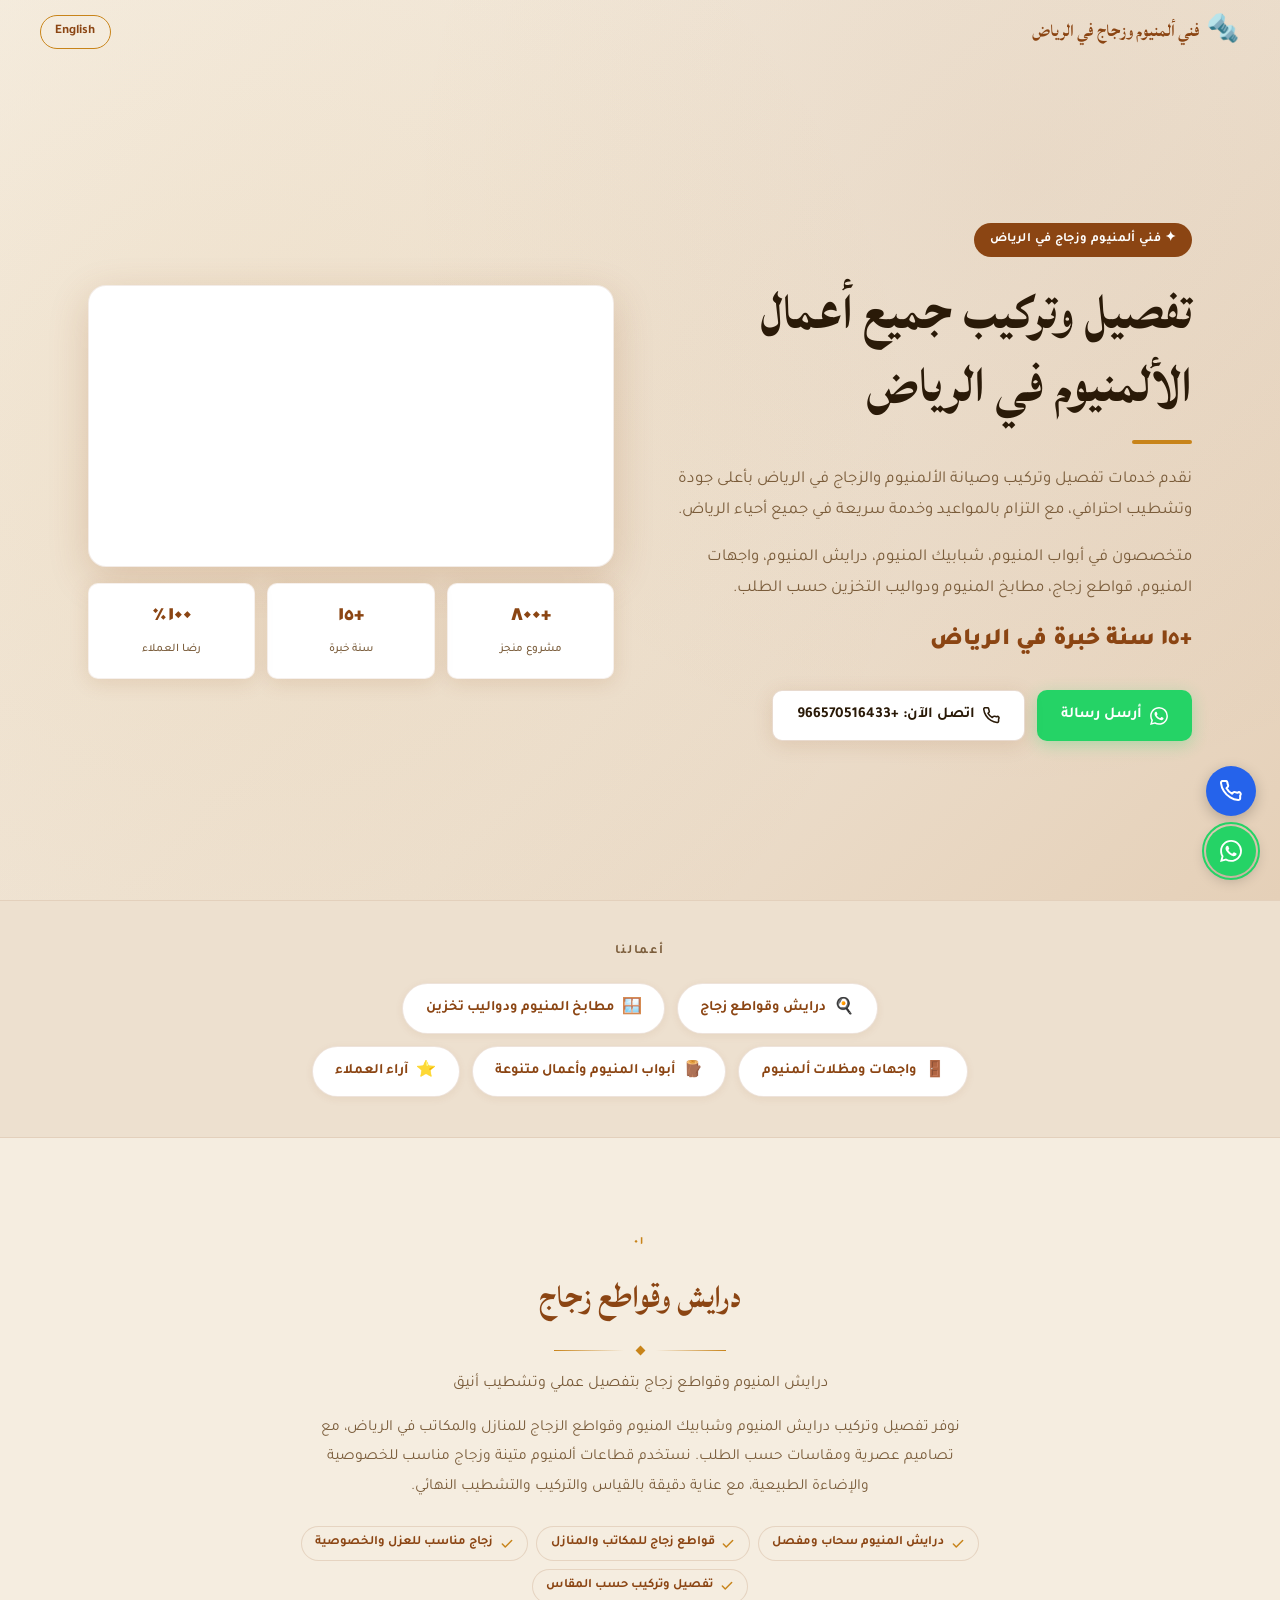
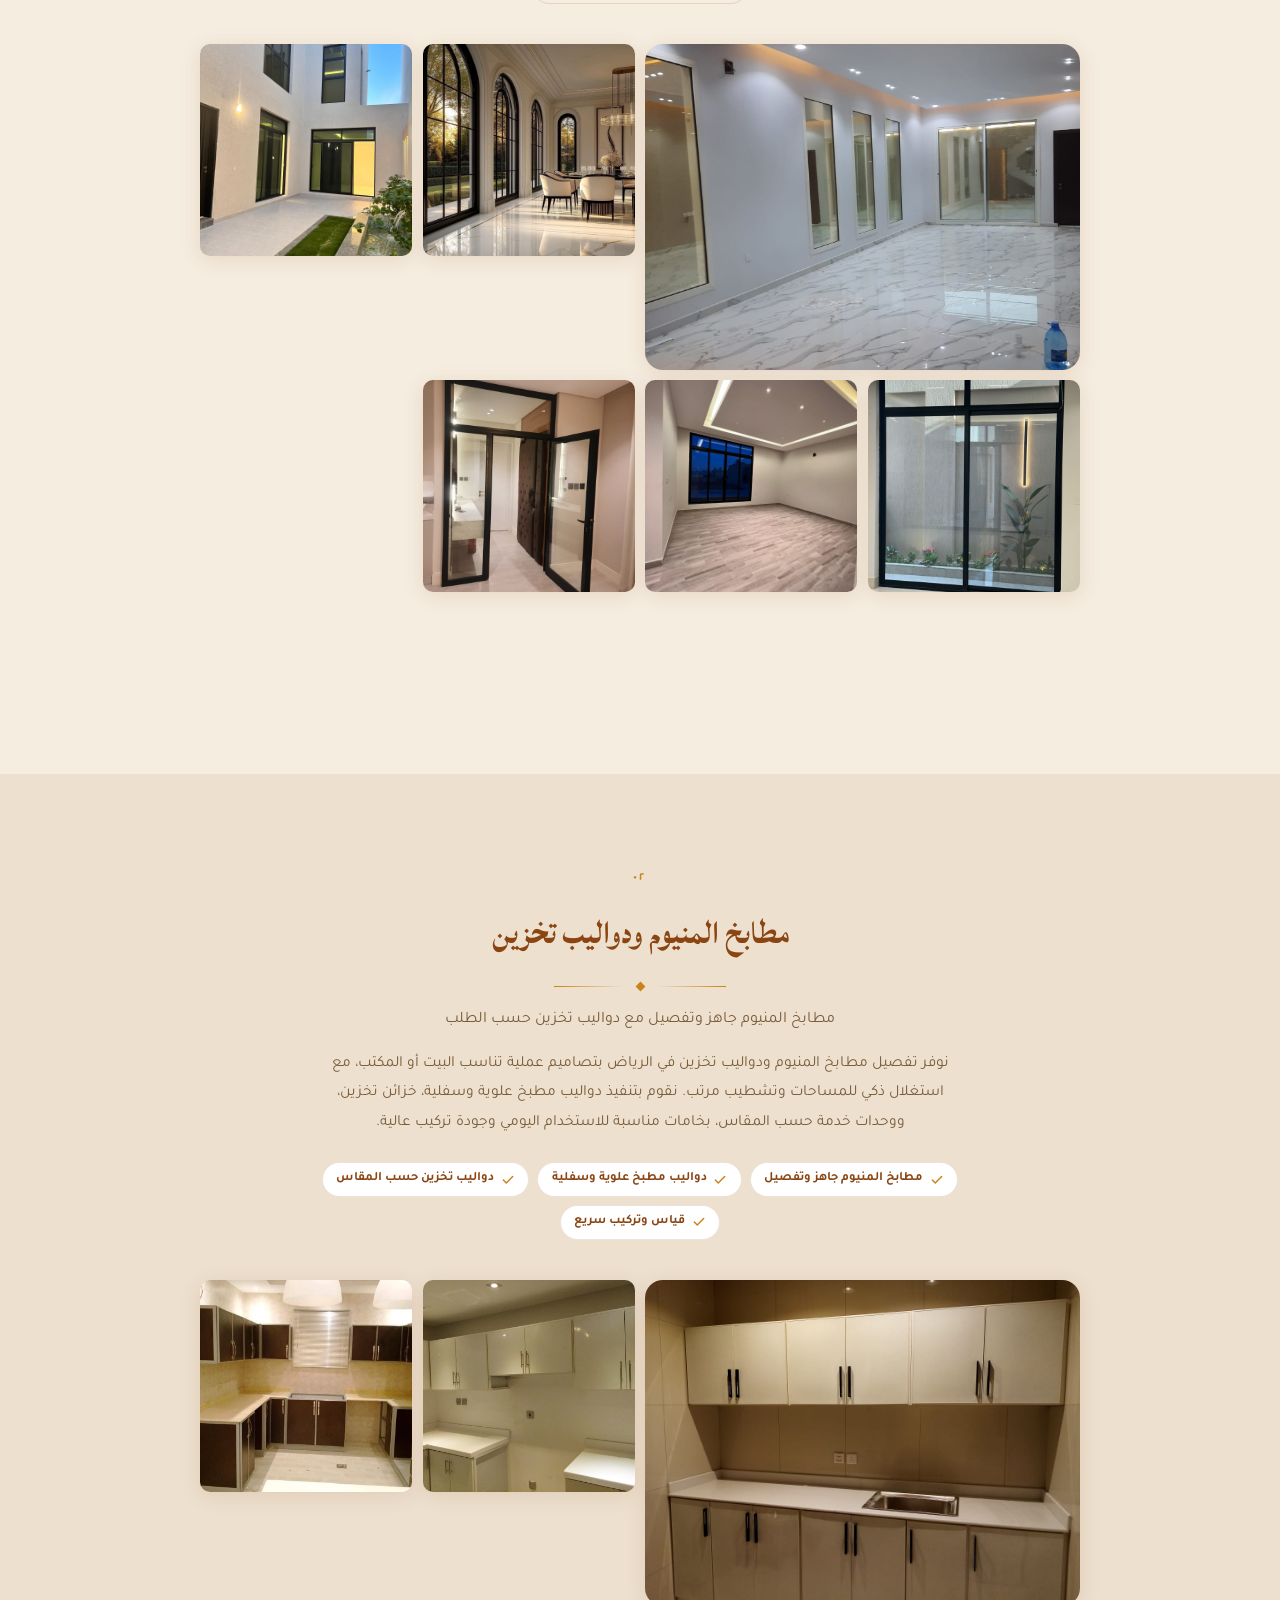
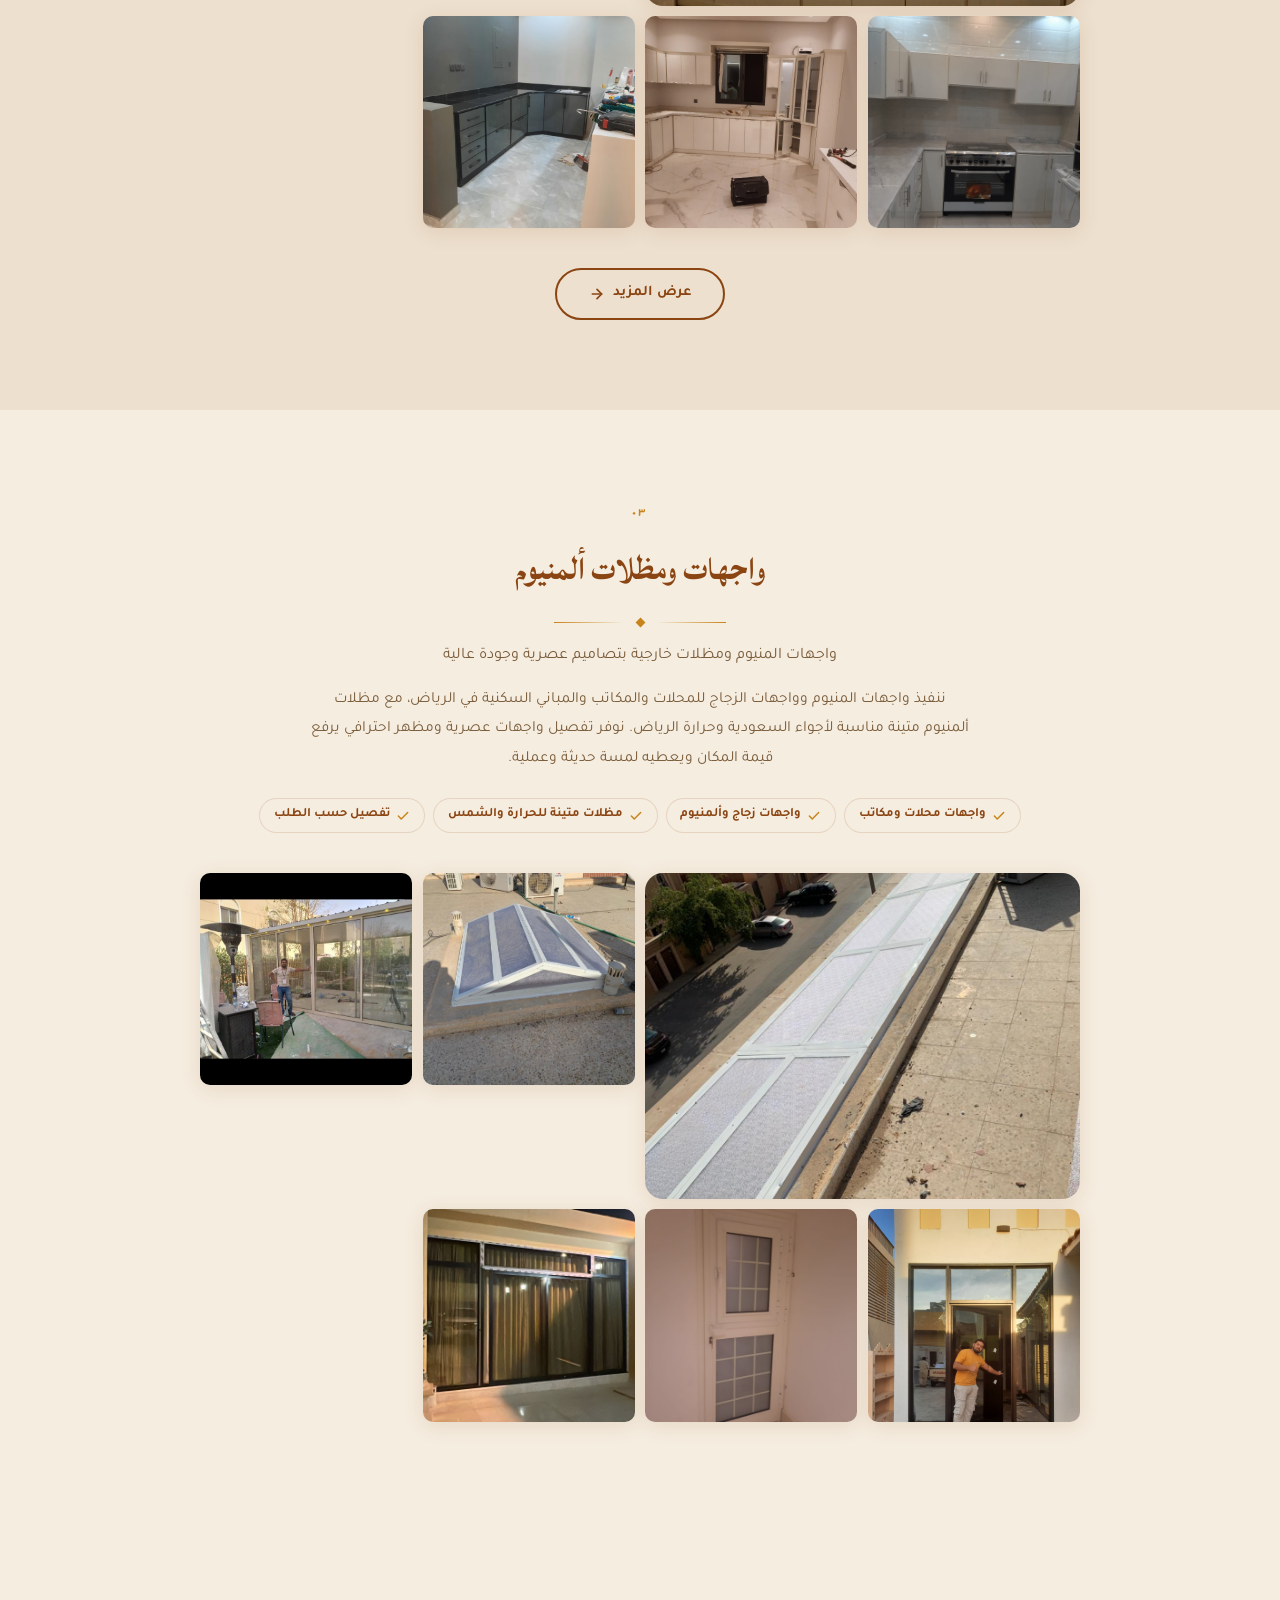
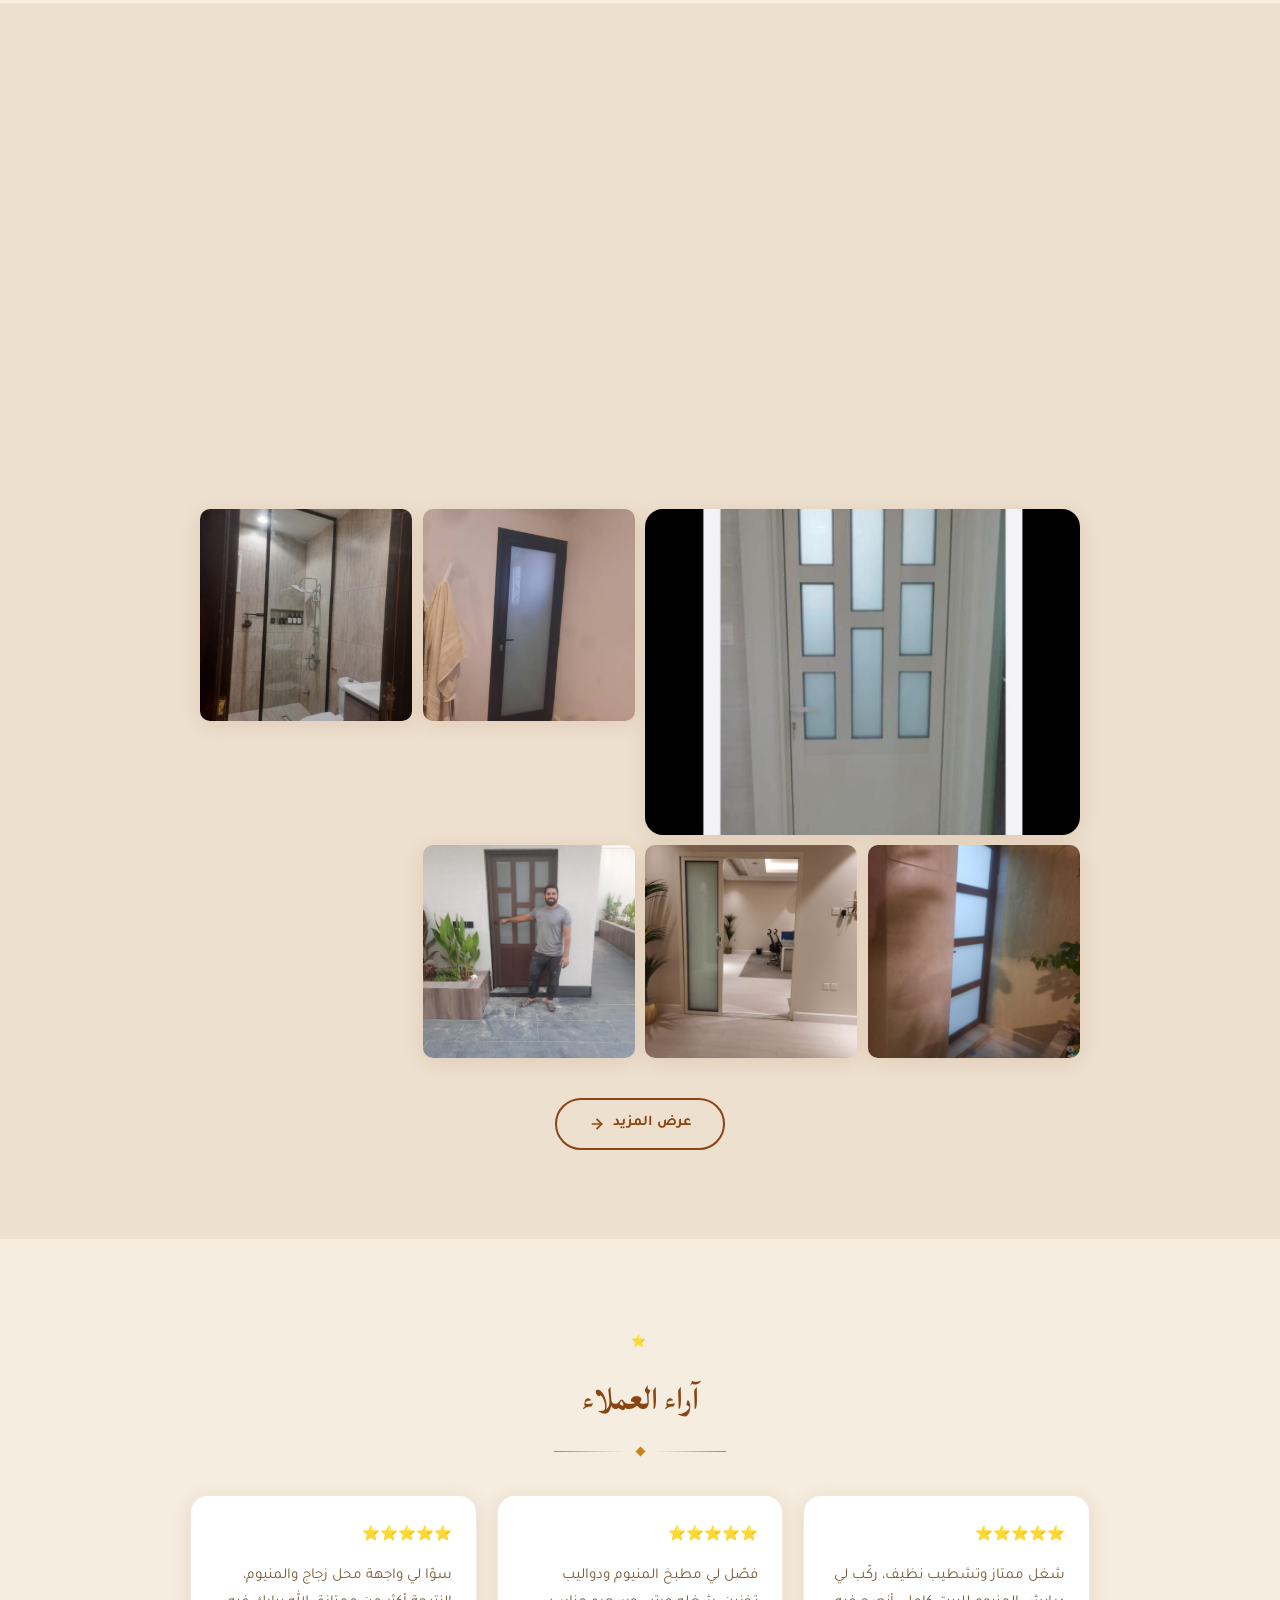
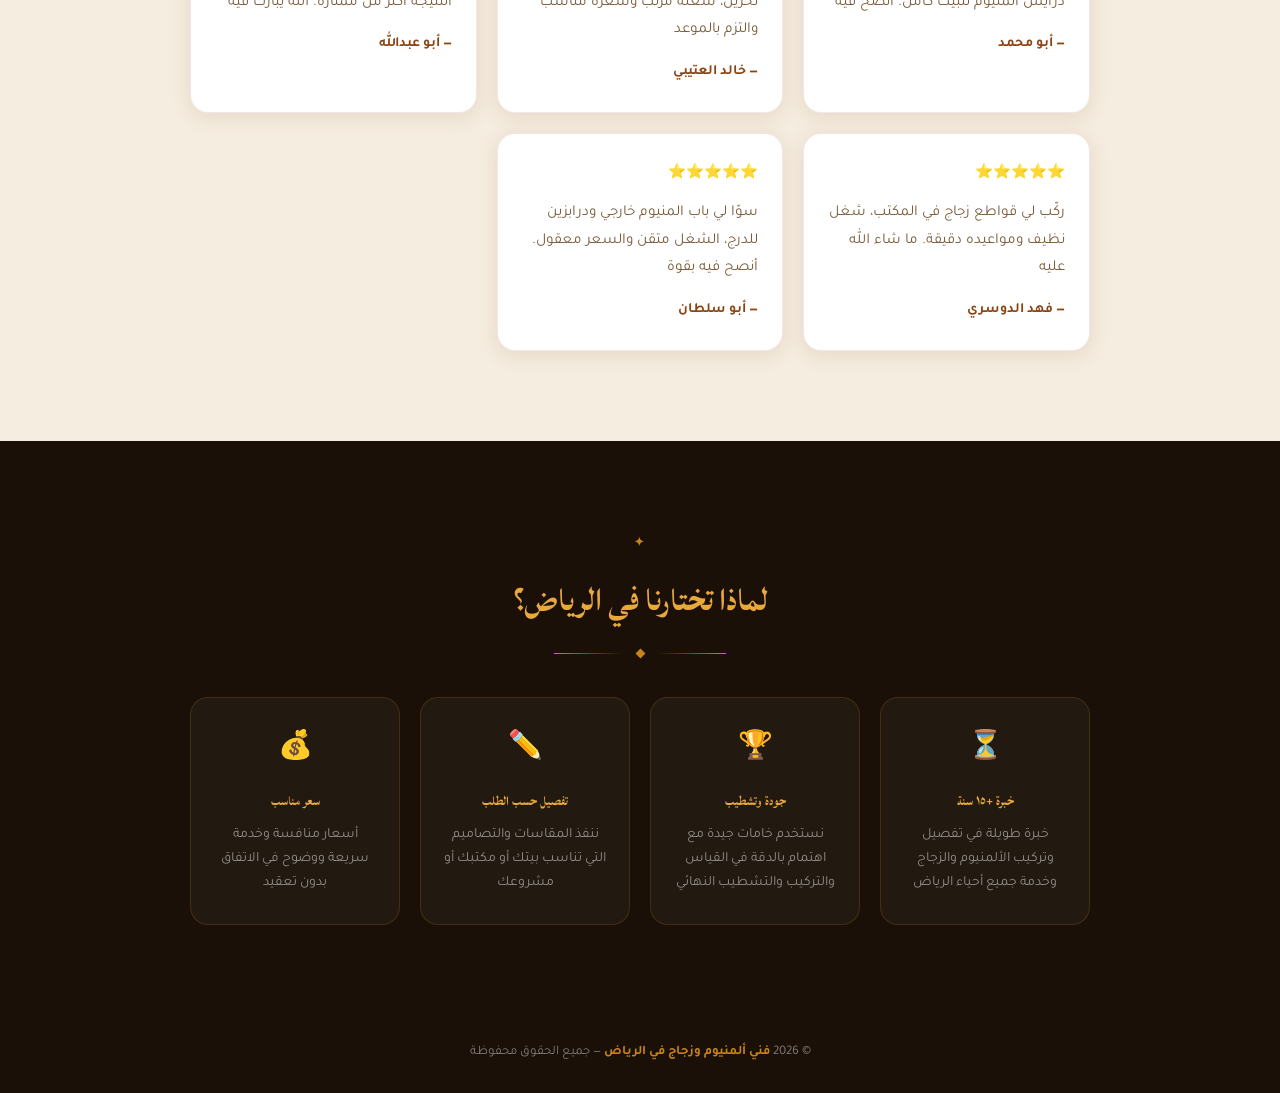
==== commit d87d4ed1: "modified, added google tags" ====
--- a/index.html
+++ b/index.html
@@ -1,6 +1,18 @@
 <!DOCTYPE html>
 <html lang="ar" dir="rtl">
 <head>
+  <!-- Google tag (gtag.js) -->
+<script async src="https://www.googletagmanager.com/gtag/js?id=AW-18114699516"></script>
+<script>
+  window.dataLayer = window.dataLayer || [];
+  function gtag(){dataLayer.push(arguments);}
+  gtag('js', new Date());
+
+  gtag('config', 'AW-18114699516');
+  gtag('config', 'G-6H7371KZZC');
+</script>
+
+
   <meta charset="UTF-8">
   <meta name="viewport" content="width=device-width, initial-scale=1.0, viewport-fit=cover">
   <meta http-equiv="X-UA-Compatible" content="IE=edge">
